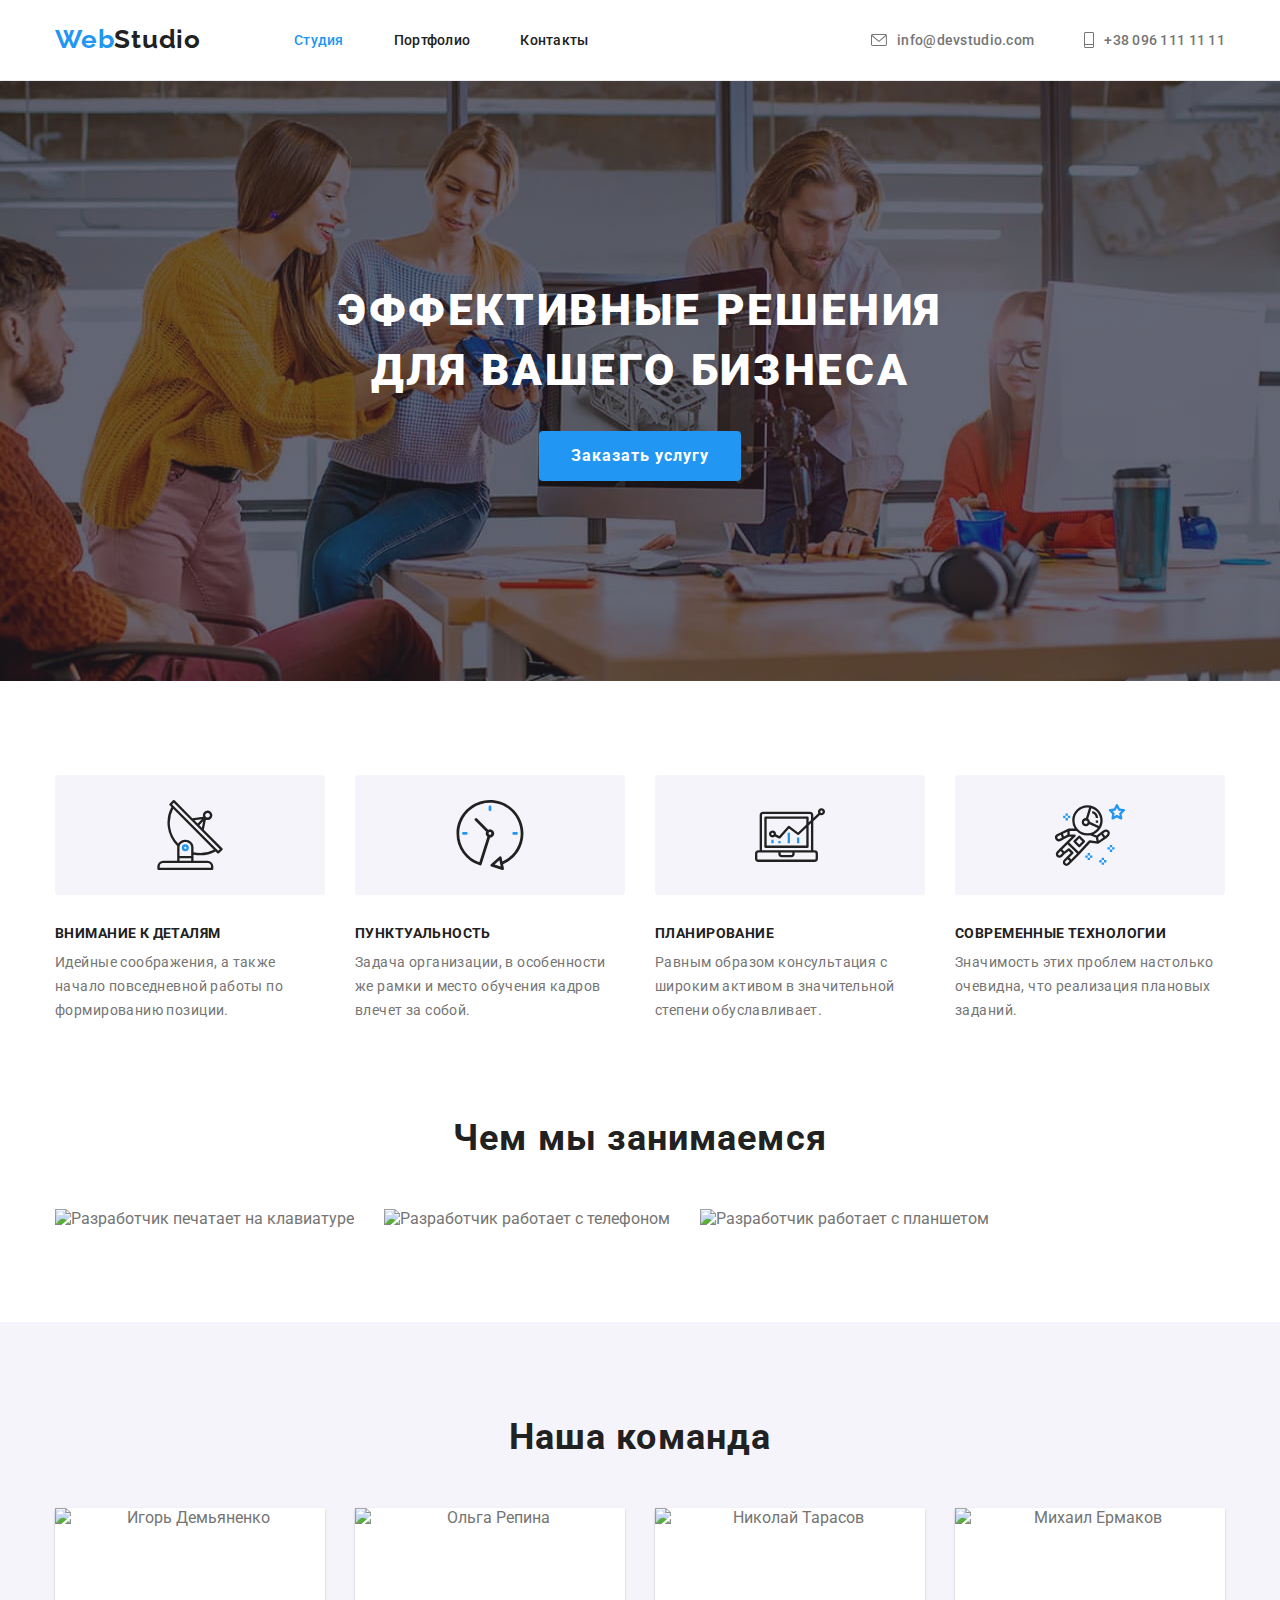
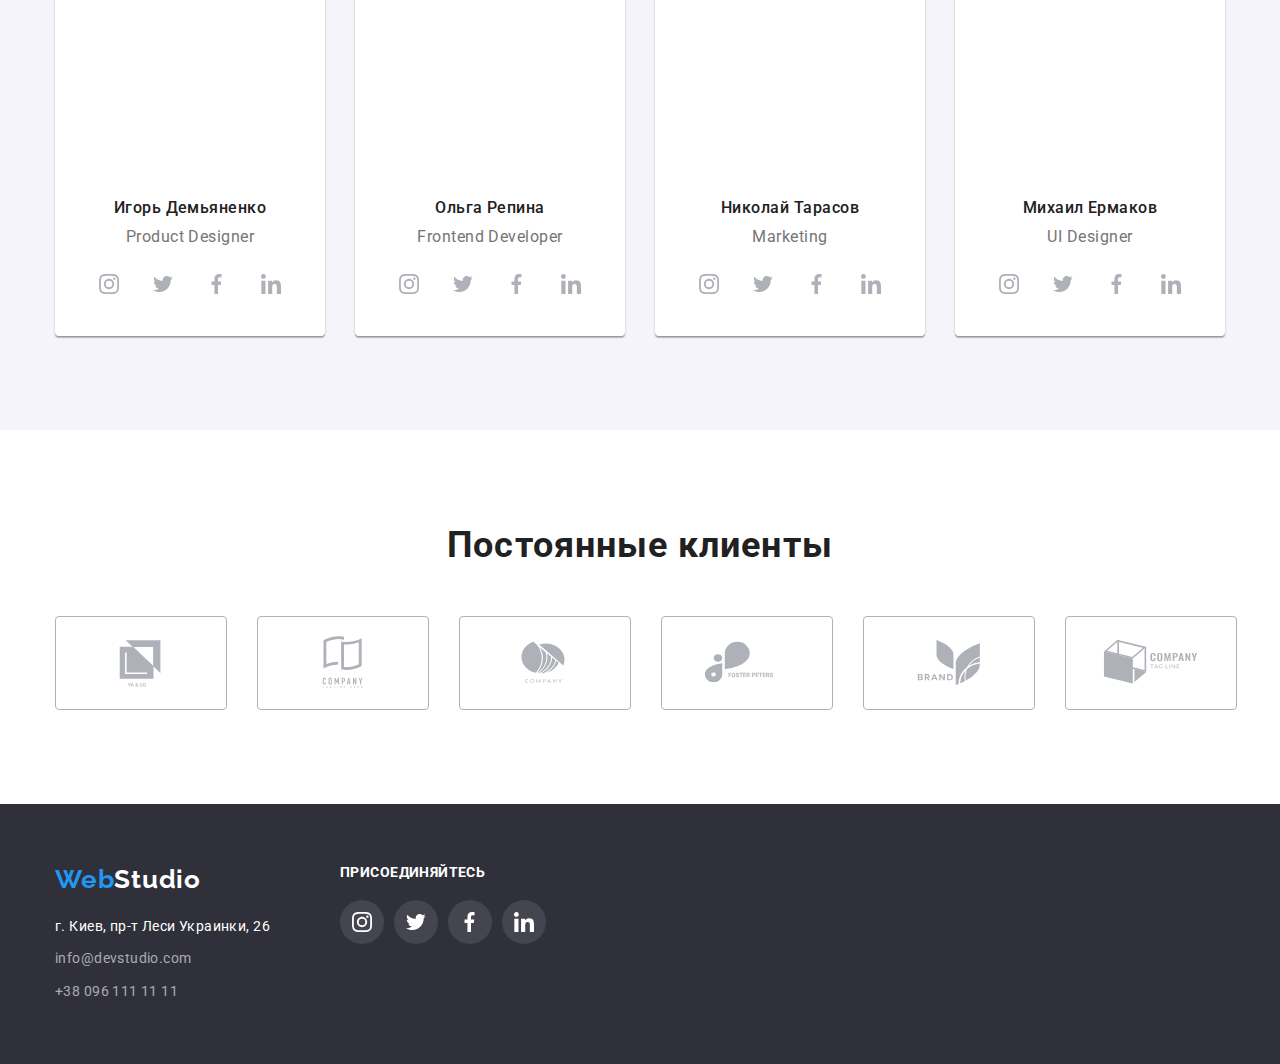
==== index.html @ 494a1f14 "Homework4" ====
<!DOCTYPE html>
<html lang="ru">
  <head>
    <meta charset="UTF-8" />
    <meta http-equiv="X-UA-Compatible" content="IE=edge" />
    <meta name="viewport" content="width=device-width, initial-scale=1.0" />

    <link rel="preconnect" href="https://fonts.googleapis.com" />
    <link rel="preconnect" href="https://fonts.gstatic.com" crossorigin />
    <link
      href="https://fonts.googleapis.com/css2?family=Raleway:wght@700&family=Roboto:wght@400;500;700;900&display=swap"
      rel="stylesheet"
    />
    <link
      rel="stylesheet"
      href="https://cdnjs.cloudflare.com/ajax/libs/normalize/8.0.1/normalize.min.css"
      integrity="sha512-NhSC1YmyruXifcj/KFRWoC561YpHpc5Jtzgvbuzx5VozKpWvQ+4nXhPdFgmx8xqexRcpAglTj9sIBWINXa8x5w=="
      crossorigin="anonymous"
      referrerpolicy="no-referrer"
    />
    <link rel="stylesheet" href="./styles/styles.css" />
    <title>Студия</title>
  </head>
  <!-- BODY START -->
  <body>
    <!-- HEADER  -->
    <header class="header">
      <div class="container">
        <a href="./index.html" class="header-logo link"
          ><span class="logo-color">Web</span>Studio</a
        >
        <nav class="header-nav">
          <ul class="header-list list">
            <li class="header-list-item">
              <a href="./index.html" class="header-link link current">Студия</a>
            </li>
            <li class="header-list-item">
              <a href="./portfolio.html" class="header-link link">Портфолио</a>
            </li>
            <li class="header-list-item">
              <a href="" class="header-link link">Контакты</a>
            </li>
          </ul>
        </nav>
        <ul class="header-list list">
          <li class="header-list-item">
            <a href="mailto:info@devstudio.com" class="header-contacts link">
              <svg class="header-list-icon" width="16" height="12">
                <use href="./images/icons.svg#icon-envelope"></use>
              </svg>
              info@devstudio.com</a
            >
          </li>
          <li class="header-list-item">
            <a href="tel:+380961111111" class="header-contacts link"
              ><svg class="header-list-icon" width="10" height="16">
                <use href="./images/icons.svg#icon-mail"></use>
              </svg>
              +38 096 111 11 11</a
            >
          </li>
        </ul>
      </div>
    </header>
    <!-- MAIN  -->
    <main>
      <!-- HERO -->
      <section class="hero">
        <div class="container">
          <h1 class="hero-title">Эффективные решения для вашего бизнеса</h1>
          <button type="button" class="hero-btn">Заказать услугу</button>
        </div>
      </section>
      <!-- FEATURES -->
      <section class="features">
        <h2 class="visually-hidden">Особенности</h2>
        <ul class="list container">
          <li class="features-list-item">
            <div class="features-thumb">
              <svg class="features-icon">
                <use href="./images/icons.svg#icon-antenna"></use>
              </svg>
            </div>
            <h3 class="features-title">Внимание к деталям</h3>
            <p class="features-text">
              Идейные соображения, а также начало повседневной работы по
              формированию позиции.
            </p>
          </li>
          <li class="features-list-item">
            <div class="features-thumb">
              <svg class="features-icon">
                <use href="./images/icons.svg#icon-clock"></use>
              </svg>
            </div>
            <h3 class="features-title">Пунктуальность</h3>
            <p class="features-text">
              Задача организации, в особенности же рамки и место обучения кадров
              влечет за собой.
            </p>
          </li>
          <li class="features-list-item">
            <div class="features-thumb">
              <svg class="features-icon">
                <use href="./images/icons.svg#icon-computer"></use>
              </svg>
            </div>
            <h3 class="features-title">Планирование</h3>
            <p class="features-text">
              Равным образом консультация с широким активом в значительной
              степени обуславливает.
            </p>
          </li>
          <li class="features-list-item">
            <div class="features-thumb">
              <svg class="features-icon">
                <use href="./images/icons.svg#icon-astronaut"></use>
              </svg>
            </div>
            <h3 class="features-title">Современные технологии</h3>
            <p class="features-text">
              Значимость этих проблем настолько очевидна, что реализация
              плановых заданий.
            </p>
          </li>
        </ul>
      </section>
      <!-- ABOUT -->
      <section class="about section">
        <div class="container">
          <h2 class="section-title">Чем мы занимаемся</h2>
          <ul class="about-list list">
            <li class="about-list-item">
              <img
                src="./images/img1.jpg"
                alt="Разработчик печатает на клавиатуре"
                width="370"
                height="294"
              />
            </li>
            <li class="about-list-item">
              <img
                src="./images/img2.jpg"
                alt="Разработчик работает с телефоном"
                width="370"
                height="294"
              />
            </li>
            <li class="about-list-item">
              <img
                src="./images/img3.jpg"
                alt="Разработчик работает с планшетом"
                width="370"
                height="294"
              />
            </li>
          </ul>
        </div>
      </section>
      <!-- TEAM -->
      <section class="team section">
        <div class="container">
          <h2 class="section-title">Наша команда</h2>
          <ul class="team-list list">
            <li class="team-list-item">
              <img
                class="team-member-photo"
                src="./images/team1.jpg"
                alt="Игорь Демьяненко"
                width="270"
                height="260"
              />
              <div class="team-text">
                <h3 class="team-member">Игорь Демьяненко</h3>
                <p class="team-member-desc">Product Designer</p>
              </div>
              <ul class="socials-list list">
                <li class="socials-item">
                  <a href="" class="social-link link">
                    <svg class="social-icon">
                      <use href="./images/icons.svg#icon-instagram"></use>
                    </svg>
                  </a>
                </li>
                <li class="socials-item">
                  <a href="" class="social-link link">
                    <svg class="social-icon">
                      <use href="./images/icons.svg#icon-twitter"></use>
                    </svg>
                  </a>
                </li>
                <li class="socials-item">
                  <a href="" class="social-link link">
                    <svg class="social-icon">
                      <use href="./images/icons.svg#icon-facebook"></use>
                    </svg>
                  </a>
                </li>
                <li class="socials-item">
                  <a href="" class="social-link link">
                    <svg class="social-icon">
                      <use href="./images/icons.svg#icon-linkedin"></use>
                    </svg>
                  </a>
                </li>
              </ul>
            </li>
            <li class="team-list-item">
              <img
                class="team-member-photo"
                src="./images/team2.jpg"
                alt="Ольга Репина"
                width="270"
                height="260"
              />
              <div class="team-text">
                <h3 class="team-member">Ольга Репина</h3>
                <p class="team-member-desc">Frontend Developer</p>
              </div>
              <ul class="socials-list list">
                <li class="socials-item">
                  <a href="" class="social-link link">
                    <svg class="social-icon">
                      <use href="./images/icons.svg#icon-instagram"></use>
                    </svg>
                  </a>
                </li>
                <li class="socials-item">
                  <a href="" class="social-link link">
                    <svg class="social-icon">
                      <use href="./images/icons.svg#icon-twitter"></use>
                    </svg>
                  </a>
                </li>
                <li class="socials-item">
                  <a href="" class="social-link link">
                    <svg class="social-icon">
                      <use href="./images/icons.svg#icon-facebook"></use>
                    </svg>
                  </a>
                </li>
                <li class="socials-item">
                  <a href="" class="social-link link">
                    <svg class="social-icon">
                      <use href="./images/icons.svg#icon-linkedin"></use>
                    </svg>
                  </a>
                </li>
              </ul>
            </li>
            <li class="team-list-item">
              <img
                class="team-member-photo"
                src="./images/team3.jpg"
                alt="Николай Тарасов"
                width="270"
                height="260"
              />
              <div class="team-text">
                <h3 class="team-member">Николай Тарасов</h3>
                <p class="team-member-desc">Marketing</p>
              </div>
              <ul class="socials-list list">
                <li class="socials-item">
                  <a href="" class="social-link link">
                    <svg class="social-icon">
                      <use href="./images/icons.svg#icon-instagram"></use>
                    </svg>
                  </a>
                </li>
                <li class="socials-item">
                  <a href="" class="social-link link">
                    <svg class="social-icon">
                      <use href="./images/icons.svg#icon-twitter"></use>
                    </svg>
                  </a>
                </li>
                <li class="socials-item">
                  <a href="" class="social-link link">
                    <svg class="social-icon">
                      <use href="./images/icons.svg#icon-facebook"></use>
                    </svg>
                  </a>
                </li>
                <li class="socials-item">
                  <a href="" class="social-link link">
                    <svg class="social-icon">
                      <use href="./images/icons.svg#icon-linkedin"></use>
                    </svg>
                  </a>
                </li>
              </ul>
            </li>
            <li class="team-list-item">
              <img
                class="team-member-photo"
                src="./images/team4.jpg"
                alt="Михаил Ермаков"
                width="270"
                height="260"
              />
              <div class="team-text">
                <h3 class="team-member">Михаил Ермаков</h3>
                <p class="team-member-desc">UI Designer</p>
              </div>
              <ul class="socials-list list">
                <li class="socials-item">
                  <a href="" class="social-link link">
                    <svg class="social-icon">
                      <use href="./images/icons.svg#icon-instagram"></use>
                    </svg>
                  </a>
                </li>
                <li class="socials-item">
                  <a href="" class="social-link link">
                    <svg class="social-icon">
                      <use href="./images/icons.svg#icon-twitter"></use>
                    </svg>
                  </a>
                </li>
                <li class="socials-item">
                  <a href="" class="social-link link">
                    <svg class="social-icon">
                      <use href="./images/icons.svg#icon-facebook"></use>
                    </svg>
                  </a>
                </li>
                <li class="socials-item">
                  <a href="" class="social-link link">
                    <svg class="social-icon">
                      <use href="./images/icons.svg#icon-linkedin"></use>
                    </svg>
                  </a>
                </li>
              </ul>
            </li>
          </ul>
        </div>
      </section>
      <section class="clients">
        <div class="container">
          <h2 class="clients-title">Постоянные клиенты</h2>
          <ul class="clients-list list">
            <li class="client-item">
              <a href="" class="client-link link">
                <svg class="client-icon">
                  <use href="./images/icons.svg#icon-Yaco"></use>
                </svg>
              </a>
            </li>
            <li class="client-item">
              <a href="" class="client-link link">
                <svg class="client-icon">
                  <use href="./images/icons.svg#icon-companysecond"></use>
                </svg>
              </a>
            </li>
            <li class="client-item">
              <a href="" class="client-link link">
                <svg class="client-icon">
                  <use href="./images/icons.svg#icon-company"></use>
                </svg>
              </a>
            </li>
            <li class="client-item">
              <a href="" class="client-link link">
                <svg class="client-icon">
                  <use href="./images/icons.svg#icon-fosterpeters"></use>
                </svg>
              </a>
            </li>
            <li class="client-item">
              <a href="" class="client-link link">
                <svg class="client-icon">
                  <use href="./images/icons.svg#icon-brand"></use>
                </svg>
              </a>
            </li>
            <li class="client-item">
              <a href="" class="client-link link">
                <svg class="client-icon">
                  <use href="./images/icons.svg#icon-companylast"></use>
                </svg>
              </a>
            </li>
          </ul>
        </div>
      </section>
    </main>
    <!-- FOOTER -->
    <footer class="footer">
      <div class="container">
        <div class="credits">
          <a href="./index.html" class="footer-logo link"
            ><span class="logo-color">Web</span>Studio</a
          >
          <address class="address">г. Киев, пр-т Леси Украинки, 26</address>

          <ul class="footer-contacts list">
            <li class="footer-contact-item">
              <a href="mailto:info@devstudio.com" class="footer-contacts link">
                info@devstudio.com
              </a>
            </li>
            <li class="footer-contact-item">
              <a href="tel:+380961111111" class="footer-contacts link">
                +38 096 111 11 11</a
              >
            </li>
          </ul>
        </div>
        <div class="invitation">
          <h2 class="invitation-title">Присоединяйтесь</h2>
          <ul class="footer-socials-list list">
            <li class="footer-socials-item">
              <a href="" class="footer-social-link link">
                <svg class="footer-social-icon">
                  <use href="./images/icons.svg#icon-instagram"></use>
                </svg>
              </a>
            </li>
            <li class="footer-socials-item">
              <a href="" class="footer-social-link link">
                <svg class="footer-social-icon">
                  <use href="./images/icons.svg#icon-twitter"></use>
                </svg>
              </a>
            </li>
            <li class="footer-socials-item">
              <a href="" class="footer-social-link link">
                <svg class="footer-social-icon">
                  <use href="./images/icons.svg#icon-facebook"></use>
                </svg>
              </a>
            </li>
            <li class="footer-socials-item">
              <a href="" class="footer-social-link link">
                <svg class="footer-social-icon">
                  <use href="./images/icons.svg#icon-linkedin"></use>
                </svg>
              </a>
            </li>
          </ul>
        </div>
      </div>
    </footer>
  </body>
</html>
---- styles/styles.css ----
:root {
  --main-text-color: #757575;
  --secondary-text-color: #212121;
  --title-color: #212121;
  --accent-color: #2196f3;
  --secondary-bg-color: #f5f4fa;
  --main-bg-color: #e5e5e5;
  --item-bg-color: #ffffff;
}

body {
  font-family: "Roboto", sans-serif;
  font-weight: 400;
  color: var(--main-text-color);
  max-width: 1600px;
  margin: 0 auto;
}

.container {
  width: 1170px;
  margin: 0 auto;
  padding-left: 15px;
  padding-right: 15px;
}

.visually-hidden {
  position: absolute;
  width: 1px;
  height: 1px;
  margin: -1px;
  border: 0;
  padding: 0;
  white-space: nowrap;
  clip-path: inset(100%);
  clip: rect(0 0 0 0);
  overflow: hidden;
}

.list {
  list-style: none;
}

.section {
  padding-top: 94px;
  padding-bottom: 94px;
}

h1,
h2,
h3,
h4,
h5,
h6,
p {
  margin: 0;
}

ul,
ol {
  margin: 0;
  padding-left: 0;
}

.link {
  text-decoration: none;
}

a.current {
  color: var(--accent-color);
}

.section-title {
  font-weight: 700;
  font-size: 36px;
  line-height: calc(42 / 36);
  letter-spacing: 0.03em;
  text-align: center;
  color: var(--title-color);
}

.logo-color {
  color: #2196f3;
}
/* ------------------------------------HEADER------------------------------------ */
.header {
  font-weight: 500;
  font-size: 14px;
  line-height: calc(16 / 14);
  letter-spacing: 0.02em;
  background-color: #ffffff;
  align-items: center;
  border-bottom: 1px solid #ececec;
}

.header .container {
  display: flex;
  align-items: center;
}

.header-list {
  display: flex;
}
.header-link {
  display: block;
  font-style: inherit;
  color: var(--secondary-text-color);
}

.header-link:hover,
.header-link:focus {
  color: var(--accent-color);
}

.header-logo {
  display: block;
  margin-top: 24px;
  margin-bottom: 25px;
  margin-right: 93px;

  font-family: "Raleway", sans-serif;
  font-style: inherit;
  font-weight: 700;
  font-size: 26px;
  line-height: calc(31 / 26);
  letter-spacing: 0.03em;
  color: var(--title-color);
}

.header-list-item {
  margin-right: 50px;
}
.header-list-item:last-child {
  margin-right: 0;
}

.header-list {
  margin-left: auto;
}

.header-list {
  margin-left: auto;
}
.header-contact-list {
  margin-left: auto;
  display: flex;
}

.header-contacts {
  display: flex;
  font-weight: 500;
  line-height: calc(16 / 14);
  letter-spacing: 0.02em;
  color: var(--main-text-color);
  align-items: center;
}

.header-contact-item {
  margin-right: 50px;
  display: flex;
  align-items: center;
}

.header-contact-item:last-child {
  margin-right: 0;
}

.header-list-item {
  display: block;
}

.header-list-icon {
  margin-right: 10px;
  fill: currentColor;
}

.header-contacts:hover,
.header-contacts:focus {
  color: var(--accent-color);
}

.header-list-icon:hover,
.header-list-icon:focus {
  fill: currentColor;
}
/* --------------------------------------HERO------------------------------- */
.hero {
  background-color: #2f303a;
  padding-top: 200px;
  padding-bottom: 200px;
  background-image: linear-gradient(
      rgba(47, 48, 58, 0.4),
      rgba(47, 48, 58, 0.4)
    ),
    url(../images/hero-bg.jpg);
  background-position: center;
  background-repeat: no-repeat;
  background-size: cover;
}

.hero-title {
  max-width: 696px;
  margin-left: auto;
  margin-right: auto;
  margin-bottom: 30px;

  font-weight: 900;
  font-size: 44px;
  line-height: 1.36;
  text-align: center;
  letter-spacing: 0.06em;
  text-transform: uppercase;
  color: #ffffff;
}

.hero-btn {
  display: block;
  margin-left: auto;
  margin-right: auto;
  padding: 10px 32px;

  border: transparent;
  border-radius: 4px;

  font-family: inherit;
  font-weight: 700;
  font-size: 16px;
  line-height: 1.88;
  text-align: center;
  letter-spacing: 0.06em;
  color: #ffffff;
  background-color: var(--accent-color);
  cursor: pointer;
}

.hero-btn:hover,
.hero-btn:focus {
  color: var(--accent-color);
  background-color: var(--item-bg-color);
}

/* --------------------------------------Features------------------------------- */
.features {
  /* background-color: var(--main-bg-color); */
  padding-top: 94px;
}

.features .container {
  display: flex;
}

.features-list-item {
  margin-right: 30px;
  width: 270px;
}

.features-list-item:last-child {
  margin-right: 0;
}

.features-thumb {
  width: 270px;
  height: 120px;
  background-color: rgba(245, 244, 250, 1);

  margin-bottom: 30px;
  border-radius: 4px;
}

.features-icon {
  padding: 25px 100px;
  width: 70px;
  height: 70px;
}

.features-title {
  font-weight: 700;
  font-size: 14px;
  line-height: calc(16 / 14);
  letter-spacing: 0.03em;
  text-transform: uppercase;
  color: var(--title-color);
  margin-bottom: 10px;
}
.features-text {
  font-size: 14px;
  line-height: 1.71;
  letter-spacing: 0.03em;
}
/* --------------------------------------ABOUT------------------------------- */

.about {
  /* background-color: var(--main-bg-color); */
}

.about-list {
  display: flex;
  margin-top: 50px;
}

.about-list-item {
  display: block;

  margin-right: 30px;
}

.about-list-item:last-child {
  margin-right: 0;
}
/* --------------------------------------TEAM------------------------------- */

.team {
  background-color: var(--secondary-bg-color);
}

.team .section-title {
  margin-bottom: 50px;
}

.team-list {
  display: flex;
  justify-content: center;
}

.team-list-item {
  width: 270px;
  margin-right: 30px;

  text-align: center;
  box-shadow: 0px 1px 3px rgba(0, 0, 0, 0.12), 0px 1px 1px rgba(0, 0, 0, 0.14),
    0px 2px 1px rgba(0, 0, 0, 0.2);
  border-radius: 0px 0px 4px 4px;
  background-color: var(--item-bg-color);
}

.team-list-item:last-child {
  margin-right: 0;
}

.team-text {
  padding-top: 30px;
  margin-bottom: 16px;
}

.team-member {
  margin-bottom: 10px;

  font-weight: 500;
  font-size: 16px;
  line-height: calc(19 / 16);
  letter-spacing: 0.03em;
  color: var(--title-color);
}

.team-member-photo {
  display: block;
}

.team-member-desc {
  font-size: 16px;
  line-height: calc(19 / 16);
  letter-spacing: 0.03em;
}

.socials-list {
  display: flex;
  margin: 0 auto 30px auto;
  justify-content: center;
}

.socials-item {
  margin-right: 10px;
  background-color: #ffffff;
}

.social-link {
  display: block;
  border-radius: 50%;
  color: #ffffff;
  fill: rgba(175, 177, 184, 1);
  padding: 12px;
}

.social-icon {
  width: 20px;
  height: 20px;

  display: block;
}

.social-link:hover,
.social-link:focus {
  background-color: var(--accent-color);
  fill: currentColor;
}

.socials-item:last-child {
  margin-right: 0;
}

/* -----------------------------------------Clients------------------------------- */
.clients {
  padding: 94px 0;
}

.clients-title {
  margin-bottom: 50px;

  font-weight: 700;
  font-size: 36px;
  line-height: calc(42 / 36);
  text-align: center;
  letter-spacing: 0.03em;

  color: var(--secondary-text-color);
}

.clients-list {
  display: flex;
}

.client-item {
  margin-right: 30px;
  width: 170px;
  height: 92px;

  border: 1px solid #afb1b8;
  border-radius: 4px;
}

.client-item:last-child {
  margin-right: 0;
}

.client-link {
  display: block;
}
.client-icon:hover,
.client-icon:focus {
  fill: var(--accent-color);
}
.client-icon {
  width: 106px;
  height: 60px;
  fill: #afb1b8;
  padding: 16px 32px;
}

/* --------------------------------------FOOTER------------------------------- */
.footer {
  background-color: #2f303a;
  padding-top: 60px;
  padding-bottom: 60px;
}

.footer .container {
  margin-right: auto;
  display: flex;
}

.credits {
  margin-right: 70px;
}

.footer-logo {
  display: block;
  margin-bottom: 20px;

  font-family: "Raleway", sans-serif;
  font-style: inherit;
  font-weight: 700;
  font-size: 26px;
  line-height: calc(31 / 26);
  letter-spacing: 0.03em;
  color: #ffffff;
}

.footer-contacts {
  display: block;
  font-size: 14px;
  line-height: 1.71;
  letter-spacing: 0.03em;
  color: rgba(255, 255, 255, 0.6);
}

.footer-contact-item {
  margin-bottom: 9px;
}

.footer-contact-item:last-child {
  margin-bottom: 0;
}

.footer-contacts:hover,
.footer-contacts:focus {
  color: var(--accent-color);
}

.address {
  margin-bottom: 9px;
  font-style: normal;
  font-size: 14px;
  line-height: 1.71;
  letter-spacing: 0.03em;
  color: #ffffff;
}

.invitation-title {
  margin-bottom: 20px;

  font-weight: 700;
  font-size: 14px;
  line-height: 16px;
  letter-spacing: 0.03em;
  text-transform: uppercase;

  color: #ffffff;
}

.footer-socials-list {
  display: flex;
}

.footer-socials-item {
  margin-right: 10px;
  background-color: rgba(255, 255, 255, 0.1);
  border-radius: 50%;
}

.footer-socials-item:last-child {
  margin-right: 0;
}

.footer-social-link {
  display: block;
  border-radius: inherit;
  color: #ffffff;

  padding: 12px;
}

.footer-social-icon {
  width: 20px;
  height: 20px;
  fill: #ffffff;
  display: block;
}

.footer-social-link:hover,
.footer-social-link:focus {
  background-color: var(--accent-color);
}
/* --------------------------------------PORTFOLIO------------------------------- */
.portfolio {
  /* background-color: var(--main-bg-color); */
}

.button-list {
  display: flex;
  justify-content: center;
  margin-bottom: 50px;
}

.button-list-item {
  margin-right: 8px;
}

.button-list-item:last-child {
  margin-right: 0;
}

.portfolio-btn {
  padding: 6px 22px;

  font-family: inherit;
  font-weight: 500;
  font-size: 16px;
  line-height: 1.62;
  letter-spacing: 0.03em;
  text-align: center;

  border-radius: 4px;
  border-color: transparent;
  color: var(--secondary-text-color);
  background-color: var(--secondary-bg-color);
  cursor: pointer;
}

.portfolio-list {
  display: flex;
  flex-wrap: wrap;
  justify-content: center;
  margin: -15px;
}

.portfolio-btn:hover,
.portfolio-btn:focus {
  color: #ffffff;
  background-color: var(--accent-color);
  box-shadow: 0px 3px 1px rgba(0, 0, 0, 0.1), 0px 1px 2px rgba(0, 0, 0, 0.08),
    0px 2px 2px rgba(0, 0, 0, 0.12);
}
.portfolio-item {
  margin: 15px;
  background-color: var(--item-bg-color);
}

.portfolio-item:hover,
.portfolio-item:focus {
  box-shadow: 0px 1px 1px rgba(0, 0, 0, 0.12), 0px 4px 4px rgba(0, 0, 0, 0.06),
    1px 4px 6px rgba(0, 0, 0, 0.16);
}

.portfolio-item-img {
  display: block;
}

.text-box {
  padding: 20px 24px;
  border-bottom: 1px solid #eeeeee;
  border-right: 1px solid #eeeeee;
  border-left: 1px solid #eeeeee;
}

.portfolio-item-title {
  margin-bottom: 4px;

  font-weight: 700;
  font-size: 18px;
  line-height: 2;
  letter-spacing: 0.06em;
  color: var(--title-color);
}

.portfolio-item-text {
  font-size: 16px;
  line-height: 1.88;
  letter-spacing: 0.03em;
}

.portfolio-item-text span {
  margin: 0;
}
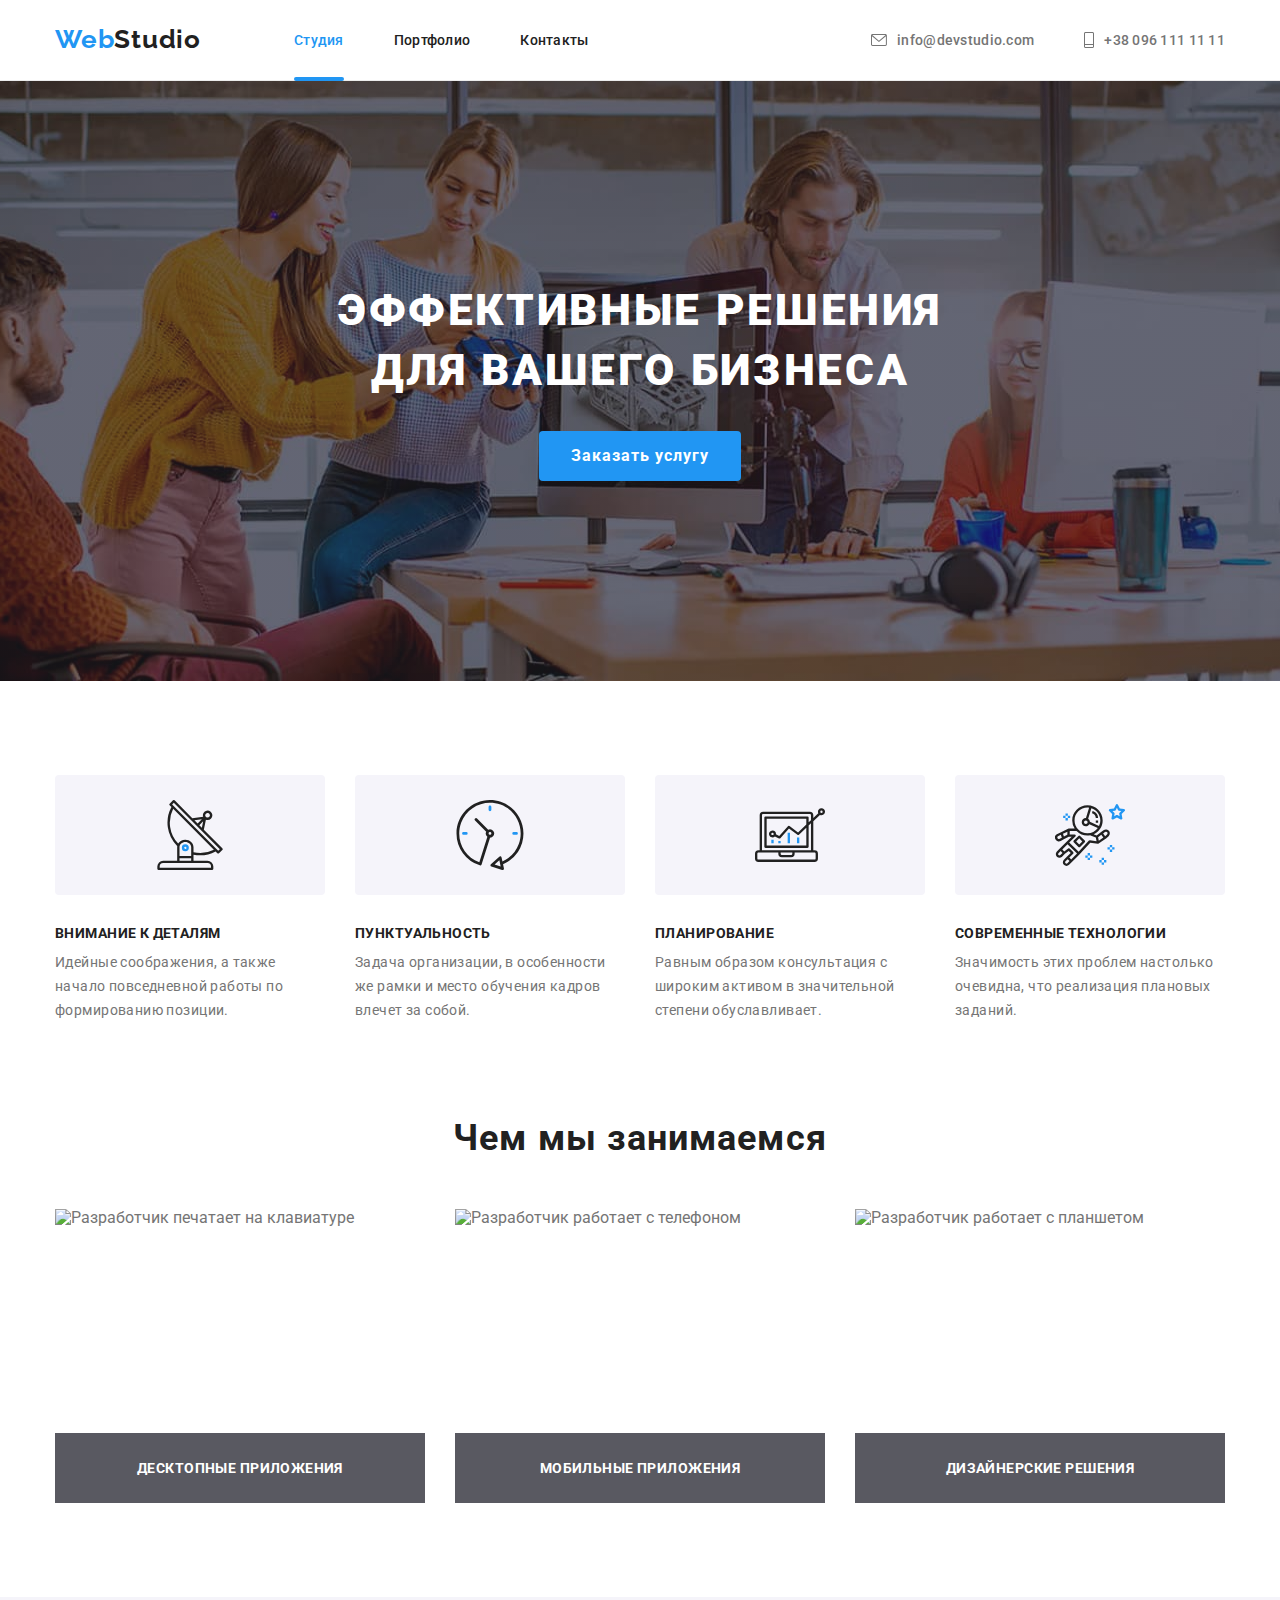
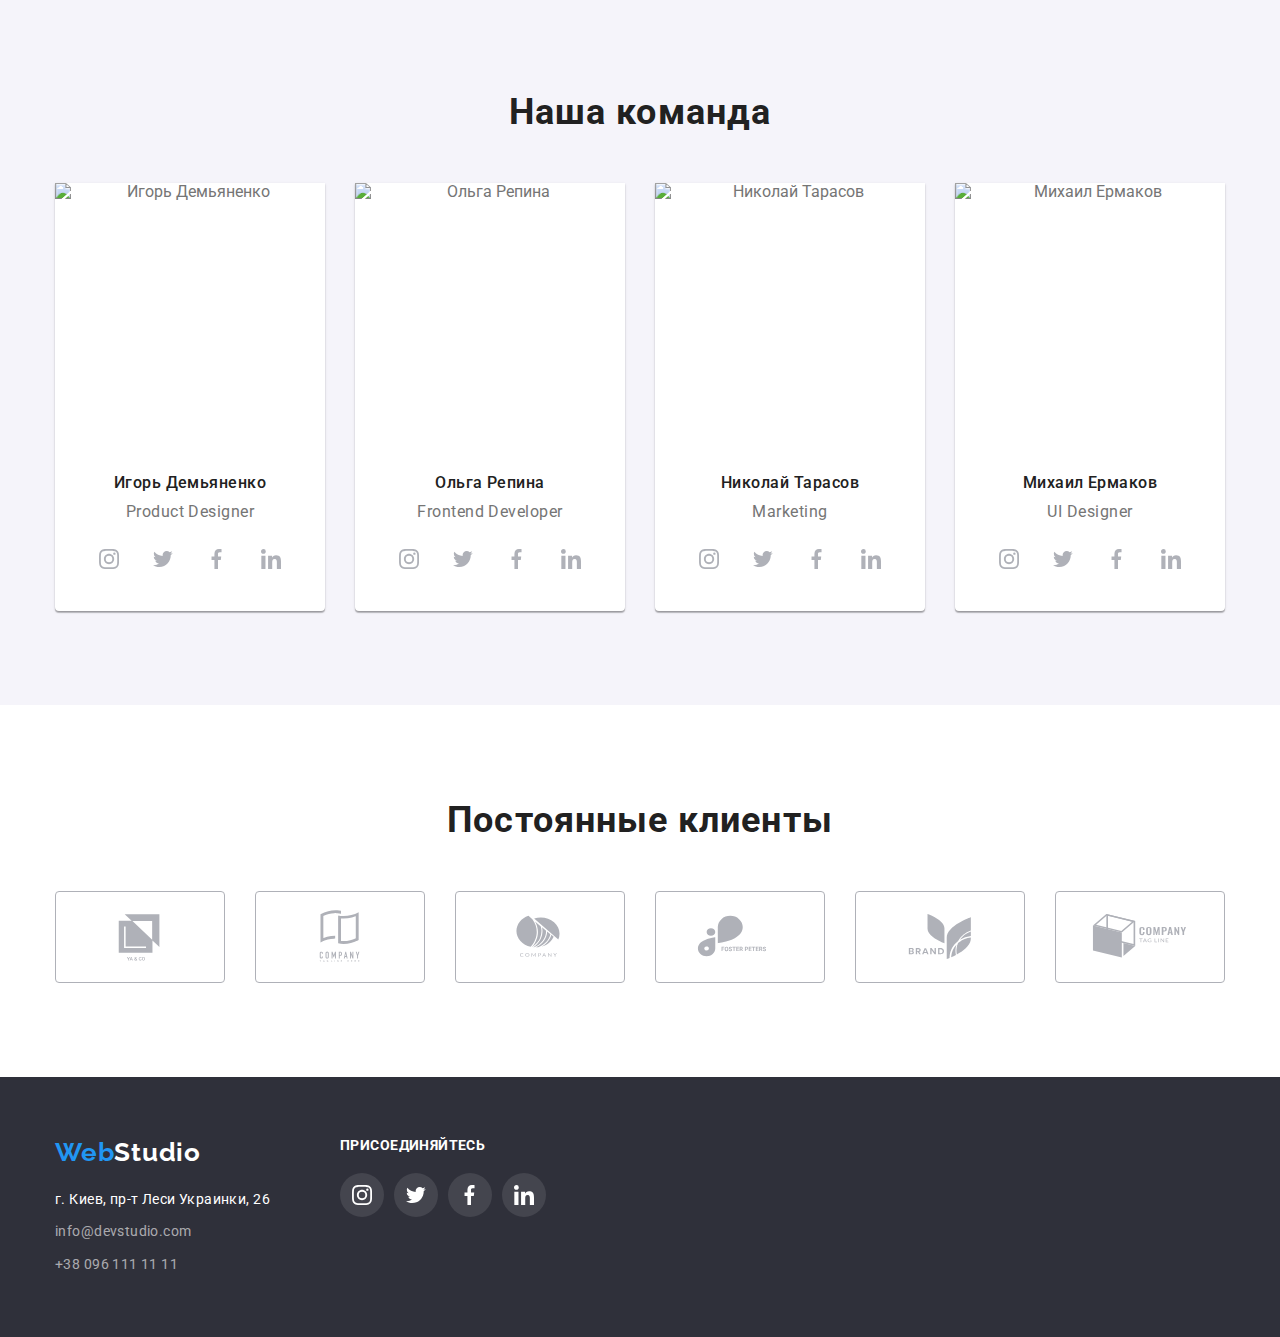
==== commit 96c2e31d: "added hw05 requirements" ====
--- a/index.html
+++ b/index.html
@@ -13,10 +13,7 @@
     />
     <link
       rel="stylesheet"
-      href="https://cdnjs.cloudflare.com/ajax/libs/normalize/8.0.1/normalize.min.css"
-      integrity="sha512-NhSC1YmyruXifcj/KFRWoC561YpHpc5Jtzgvbuzx5VozKpWvQ+4nXhPdFgmx8xqexRcpAglTj9sIBWINXa8x5w=="
-      crossorigin="anonymous"
-      referrerpolicy="no-referrer"
+      href="https://cdnjs.cloudflare.com/ajax/libs/modern-normalize/1.1.0/modern-normalize.css"
     />
     <link rel="stylesheet" href="./styles/styles.css" />
     <title>Студия</title>
@@ -42,8 +39,8 @@
             </li>
           </ul>
         </nav>
-        <ul class="header-list list">
-          <li class="header-list-item">
+        <ul class="header-contact-list list">
+          <li class="header-list-contact">
             <a href="mailto:info@devstudio.com" class="header-contacts link">
               <svg class="header-list-icon" width="16" height="12">
                 <use href="./images/icons.svg#icon-envelope"></use>
@@ -51,7 +48,7 @@
               info@devstudio.com</a
             >
           </li>
-          <li class="header-list-item">
+          <li class="header-list-contact">
             <a href="tel:+380961111111" class="header-contacts link"
               ><svg class="header-list-icon" width="10" height="16">
                 <use href="./images/icons.svg#icon-mail"></use>
@@ -68,62 +65,66 @@
       <section class="hero">
         <div class="container">
           <h1 class="hero-title">Эффективные решения для вашего бизнеса</h1>
-          <button type="button" class="hero-btn">Заказать услугу</button>
+          <button type="button" class="hero-btn" data-modal-open>
+            Заказать услугу
+          </button>
         </div>
       </section>
       <!-- FEATURES -->
       <section class="features">
-        <h2 class="visually-hidden">Особенности</h2>
-        <ul class="list container">
-          <li class="features-list-item">
-            <div class="features-thumb">
-              <svg class="features-icon">
-                <use href="./images/icons.svg#icon-antenna"></use>
-              </svg>
-            </div>
-            <h3 class="features-title">Внимание к деталям</h3>
-            <p class="features-text">
-              Идейные соображения, а также начало повседневной работы по
-              формированию позиции.
-            </p>
-          </li>
-          <li class="features-list-item">
-            <div class="features-thumb">
-              <svg class="features-icon">
-                <use href="./images/icons.svg#icon-clock"></use>
-              </svg>
-            </div>
-            <h3 class="features-title">Пунктуальность</h3>
-            <p class="features-text">
-              Задача организации, в особенности же рамки и место обучения кадров
-              влечет за собой.
-            </p>
-          </li>
-          <li class="features-list-item">
-            <div class="features-thumb">
-              <svg class="features-icon">
-                <use href="./images/icons.svg#icon-computer"></use>
-              </svg>
-            </div>
-            <h3 class="features-title">Планирование</h3>
-            <p class="features-text">
-              Равным образом консультация с широким активом в значительной
-              степени обуславливает.
-            </p>
-          </li>
-          <li class="features-list-item">
-            <div class="features-thumb">
-              <svg class="features-icon">
-                <use href="./images/icons.svg#icon-astronaut"></use>
-              </svg>
-            </div>
-            <h3 class="features-title">Современные технологии</h3>
-            <p class="features-text">
-              Значимость этих проблем настолько очевидна, что реализация
-              плановых заданий.
-            </p>
-          </li>
-        </ul>
+        <div class="container">
+          <h2 class="visually-hidden">Особенности</h2>
+          <ul class="list">
+            <li class="features-list-item">
+              <div class="features-thumb">
+                <svg class="features-icon">
+                  <use href="./images/icons.svg#icon-antenna"></use>
+                </svg>
+              </div>
+              <h3 class="features-title">Внимание к деталям</h3>
+              <p class="features-text">
+                Идейные соображения, а также начало повседневной работы по
+                формированию позиции.
+              </p>
+            </li>
+            <li class="features-list-item">
+              <div class="features-thumb">
+                <svg class="features-icon">
+                  <use href="./images/icons.svg#icon-clock"></use>
+                </svg>
+              </div>
+              <h3 class="features-title">Пунктуальность</h3>
+              <p class="features-text">
+                Задача организации, в особенности же рамки и место обучения
+                кадров влечет за собой.
+              </p>
+            </li>
+            <li class="features-list-item">
+              <div class="features-thumb">
+                <svg class="features-icon">
+                  <use href="./images/icons.svg#icon-computer"></use>
+                </svg>
+              </div>
+              <h3 class="features-title">Планирование</h3>
+              <p class="features-text">
+                Равным образом консультация с широким активом в значительной
+                степени обуславливает.
+              </p>
+            </li>
+            <li class="features-list-item">
+              <div class="features-thumb">
+                <svg class="features-icon">
+                  <use href="./images/icons.svg#icon-astronaut"></use>
+                </svg>
+              </div>
+              <h3 class="features-title">Современные технологии</h3>
+              <p class="features-text">
+                Значимость этих проблем настолько очевидна, что реализация
+                плановых заданий.
+              </p>
+            </li>
+          </ul>
+        </div>
       </section>
       <!-- ABOUT -->
       <section class="about section">
@@ -131,28 +132,40 @@
           <h2 class="section-title">Чем мы занимаемся</h2>
           <ul class="about-list list">
             <li class="about-list-item">
-              <img
-                src="./images/img1.jpg"
-                alt="Разработчик печатает на клавиатуре"
-                width="370"
-                height="294"
-              />
+              <div class="about-box">
+                <img
+                  class="about-img"
+                  src="./images/img1.jpg"
+                  alt="Разработчик печатает на клавиатуре"
+                  width="370"
+                  height="294"
+                />
+                <h3 class="about-box-text">Десктопные приложения</h3>
+              </div>
             </li>
             <li class="about-list-item">
-              <img
-                src="./images/img2.jpg"
-                alt="Разработчик работает с телефоном"
-                width="370"
-                height="294"
-              />
+              <div class="about-box">
+                <img
+                  class="about-img"
+                  src="./images/img2.jpg"
+                  alt="Разработчик работает с телефоном"
+                  width="370"
+                  height="294"
+                />
+                <h3 class="about-box-text">Мобильные приложения</h3>
+              </div>
             </li>
             <li class="about-list-item">
-              <img
-                src="./images/img3.jpg"
-                alt="Разработчик работает с планшетом"
-                width="370"
-                height="294"
-              />
+              <div class="about-box">
+                <img
+                  class="about-img"
+                  src="./images/img3.jpg"
+                  alt="Разработчик работает с планшетом"
+                  width="370"
+                  height="294"
+                />
+                <h3 class="about-box-text">Дизайнерские решения</h3>
+              </div>
             </li>
           </ul>
         </div>
@@ -396,7 +409,7 @@
           >
           <address class="address">г. Киев, пр-т Леси Украинки, 26</address>
 
-          <ul class="footer-contacts list">
+          <ul class="footer-contacts-list list">
             <li class="footer-contact-item">
               <a href="mailto:info@devstudio.com" class="footer-contacts link">
                 info@devstudio.com
@@ -444,5 +457,17 @@
         </div>
       </div>
     </footer>
+
+    <div class="backdrop is-hidden" data-modal>
+      <div class="modal">
+        <button type="button" class="modal-button" data-modal-close>
+          <svg class="modal-icon" >
+            <use href="./images/icons.svg#icon-close"></use>
+          </svg>
+        </div>
+      </div>
+    </div>
+
+    <script src="./js/modal.js"></script>
   </body>
 </html>
--- a/styles/styles.css
+++ b/styles/styles.css
@@ -12,12 +12,10 @@
   font-family: "Roboto", sans-serif;
   font-weight: 400;
   color: var(--main-text-color);
-  max-width: 1600px;
-  margin: 0 auto;
 }
 
 .container {
-  width: 1170px;
+  width: 1200px;
   margin: 0 auto;
   padding-left: 15px;
   padding-right: 15px;
@@ -65,10 +63,6 @@
   text-decoration: none;
 }
 
-a.current {
-  color: var(--accent-color);
-}
-
 .section-title {
   font-weight: 700;
   font-size: 36px;
@@ -99,11 +93,13 @@
 
 .header-list {
   display: flex;
+  margin-top: 32px;
 }
 .header-link {
   display: block;
   font-style: inherit;
   color: var(--secondary-text-color);
+  transition: color 250ms cubic-bezier(0.4, 0, 0.2, 1);
 }
 
 .header-link:hover,
@@ -127,19 +123,45 @@
 }
 
 .header-list-item {
+  display: block;
+  position: relative;
   margin-right: 50px;
-}
+  padding-bottom: 32px;
+}
+
 .header-list-item:last-child {
   margin-right: 0;
+}
+
+.header-list-contact {
+  display: block;
+  margin-right: 50px;
+}
+
+.header-list-contact:last-child {
+  margin-right: 0;
+}
+
+.current {
+  color: var(--accent-color);
+}
+
+.current::after {
+  content: "";
+  position: absolute;
+  left: 0;
+  bottom: -1px;
+
+  width: 100%;
+  height: 4px;
+  background-color: var(--accent-color);
+  border-radius: 2px;
 }
 
 .header-list {
   margin-left: auto;
 }
 
-.header-list {
-  margin-left: auto;
-}
 .header-contact-list {
   margin-left: auto;
   display: flex;
@@ -152,6 +174,8 @@
   letter-spacing: 0.02em;
   color: var(--main-text-color);
   align-items: center;
+
+  transition: color 250ms cubic-bezier(0.4, 0, 0.2, 1);
 }
 
 .header-contact-item {
@@ -162,10 +186,6 @@
 
 .header-contact-item:last-child {
   margin-right: 0;
-}
-
-.header-list-item {
-  display: block;
 }
 
 .header-list-icon {
@@ -184,6 +204,8 @@
 }
 /* --------------------------------------HERO------------------------------- */
 .hero {
+  max-width: 1600px;
+  margin: 0 auto;
   background-color: #2f303a;
   padding-top: 200px;
   padding-bottom: 200px;
@@ -230,6 +252,9 @@
   color: #ffffff;
   background-color: var(--accent-color);
   cursor: pointer;
+
+  transition: color 250ms cubic-bezier(0.4, 0, 0.2, 1);
+  transition: background-color 250ms cubic-bezier(0.4, 0, 0.2, 1);
 }
 
 .hero-btn:hover,
@@ -248,6 +273,10 @@
   display: flex;
 }
 
+.features .list {
+  display: flex;
+}
+
 .features-list-item {
   margin-right: 30px;
   width: 270px;
@@ -258,16 +287,17 @@
 }
 
 .features-thumb {
+  display: flex;
   width: 270px;
   height: 120px;
   background-color: rgba(245, 244, 250, 1);
-
+  align-items: center;
+  justify-content: center;
   margin-bottom: 30px;
   border-radius: 4px;
 }
 
 .features-icon {
-  padding: 25px 100px;
   width: 70px;
   height: 70px;
 }
@@ -305,6 +335,33 @@
 
 .about-list-item:last-child {
   margin-right: 0;
+}
+
+.about-box {
+  position: relative;
+}
+
+.about-img {
+  display: block;
+}
+
+.about-box-text {
+  position: absolute;
+  bottom: 0;
+  left: 0;
+  width: 100%;
+  min-height: 70px;
+  padding-top: 27px;
+  padding-bottom: 27px;
+
+  font-weight: 700;
+  font-size: 14px;
+  line-height: calc(16 / 14);
+  text-align: center;
+  letter-spacing: 0.03em;
+  text-transform: uppercase;
+  color: #ffffff;
+  background-color: rgba(47, 48, 58, 0.8);
 }
 /* --------------------------------------TEAM------------------------------- */
 
@@ -378,6 +435,9 @@
   color: #ffffff;
   fill: rgba(175, 177, 184, 1);
   padding: 12px;
+
+  transition: color 250ms cubic-bezier(0.4, 0, 0.2, 1);
+  transition: background-color 250ms cubic-bezier(0.4, 0, 0.2, 1);
 }
 
 .social-icon {
@@ -391,6 +451,7 @@
 .social-link:focus {
   background-color: var(--accent-color);
   fill: currentColor;
+  outline: none;
 }
 
 .socials-item:last-child {
@@ -419,30 +480,42 @@
 }
 
 .client-item {
+  display: flex;
   margin-right: 30px;
   width: 170px;
   height: 92px;
-
+}
+
+.client-item:last-child {
+  margin-right: 0;
+}
+
+.client-link {
+  display: flex;
+  width: 100%;
+  justify-content: center;
+  align-items: center;
+  height: 100%;
+  color: #afb1b8;
   border: 1px solid #afb1b8;
   border-radius: 4px;
-}
-
-.client-item:last-child {
-  margin-right: 0;
-}
-
-.client-link {
-  display: block;
-}
-.client-icon:hover,
-.client-icon:focus {
-  fill: var(--accent-color);
-}
+
+  transition: color 250ms cubic-bezier(0.4, 0, 0.2, 1);
+}
+
+.client-link:hover,
+.client-link:focus {
+  /* fill: currentColor; */
+  color: var(--accent-color);
+  border-color: var(--accent-color);
+  outline: none;
+}
+
 .client-icon {
+  display: block;
   width: 106px;
   height: 60px;
-  fill: #afb1b8;
-  padding: 16px 32px;
+  fill: currentColor;
 }
 
 /* --------------------------------------FOOTER------------------------------- */
@@ -480,6 +553,8 @@
   line-height: 1.71;
   letter-spacing: 0.03em;
   color: rgba(255, 255, 255, 0.6);
+
+  transition: color 250ms cubic-bezier(0.4, 0, 0.2, 1);
 }
 
 .footer-contact-item {
@@ -536,6 +611,7 @@
   color: #ffffff;
 
   padding: 12px;
+  transition: background-color 250ms cubic-bezier(0.4, 0, 0.2, 1);
 }
 
 .footer-social-icon {
@@ -583,6 +659,10 @@
   color: var(--secondary-text-color);
   background-color: var(--secondary-bg-color);
   cursor: pointer;
+
+  transition: box-shadow 250ms cubic-bezier(0.4, 0, 0.2, 1),
+    background-color 250ms cubic-bezier(0.4, 0, 0.2, 1),
+    color 250ms cubic-bezier(0.4, 0, 0.2, 1);
 }
 
 .portfolio-list {
@@ -596,18 +676,50 @@
 .portfolio-btn:focus {
   color: #ffffff;
   background-color: var(--accent-color);
+  outline: none;
   box-shadow: 0px 3px 1px rgba(0, 0, 0, 0.1), 0px 1px 2px rgba(0, 0, 0, 0.08),
     0px 2px 2px rgba(0, 0, 0, 0.12);
 }
 .portfolio-item {
   margin: 15px;
   background-color: var(--item-bg-color);
+  max-width: 370px;
+  transition: box-shadow 250ms cubic-bezier(0.4, 0, 0.2, 1);
 }
 
 .portfolio-item:hover,
 .portfolio-item:focus {
   box-shadow: 0px 1px 1px rgba(0, 0, 0, 0.12), 0px 4px 4px rgba(0, 0, 0, 0.06),
     1px 4px 6px rgba(0, 0, 0, 0.16);
+}
+
+.portfolio-img-box {
+  position: relative;
+  overflow: hidden;
+}
+
+.portfolio-item-desc {
+  position: absolute;
+  width: 100%;
+  height: 100%;
+  top: 0;
+  left: 0;
+  padding: 63px 24px;
+
+  font-weight: 400;
+  font-size: 18px;
+  line-height: 1.56;
+  letter-spacing: 0.03em;
+  color: #ffffff;
+  background-color: rgba(33, 150, 243, 0.9);
+
+  transform: translateY(100%);
+  transition: transform 250ms cubic-bezier(0.4, 0, 0.2, 1);
+}
+
+.portfolio-item:hover .portfolio-item-desc,
+.portfolio-item:focus .portfolio-item-desc {
+  transform: translateY(0);
 }
 
 .portfolio-item-img {
@@ -640,3 +752,68 @@
 .portfolio-item-text span {
   margin: 0;
 }
+
+.backdrop {
+  position: fixed;
+  top: 0;
+  left: 0;
+  width: 100%;
+  height: 100%;
+  background-color: rgba(0, 0, 0, 0.2);
+  opacity: 1;
+  transition: opacity 250ms cubic-bezier(0.4, 0, 0.2, 1);
+}
+
+.backdrop.is-hidden {
+  opacity: 0;
+  transition: opacity 250ms cubic-bezier(0.4, 0, 0.2, 1);
+  pointer-events: none;
+}
+
+.backdrop.is-hidden .modal {
+  opacity: 0;
+  transform: scale(0.8) translate(-50%, -50%);
+  transition: transform 250ms cubic-bezier(0.4, 0, 0.2, 1),
+    opacity 250ms cubic-bezier(0.4, 0, 0.2, 1);
+}
+
+.modal {
+  position: absolute;
+  top: 50%;
+  left: 50%;
+  opacity: 1;
+  transform: scale(1) translate(-50%, -50%);
+  transition: transform 250ms cubic-bezier(0.4, 0, 0.2, 1),
+    opacity 250ms cubic-bezier(0.4, 0, 0.2, 1);
+  width: 528px;
+  height: 581px;
+
+  background: #ffffff;
+  box-shadow: 0px 1px 3px rgba(0, 0, 0, 0.12), 0px 1px 1px rgba(0, 0, 0, 0.14),
+    0px 2px 1px rgba(0, 0, 0, 0.2);
+  border-radius: 4px;
+}
+
+.modal-button {
+  position: absolute;
+  top: 0;
+  right: 0;
+
+  display: flex;
+  margin-top: 8px;
+  margin-right: 8px;
+  width: 30px;
+  height: 30px;
+  border: 1px solid rgba(0, 0, 0, 0.1);
+  border-radius: 50%;
+  align-items: center;
+  justify-content: center;
+
+  cursor: pointer;
+}
+
+.modal-icon {
+  fill: #000000;
+  width: 18px;
+  height: 18px;
+}
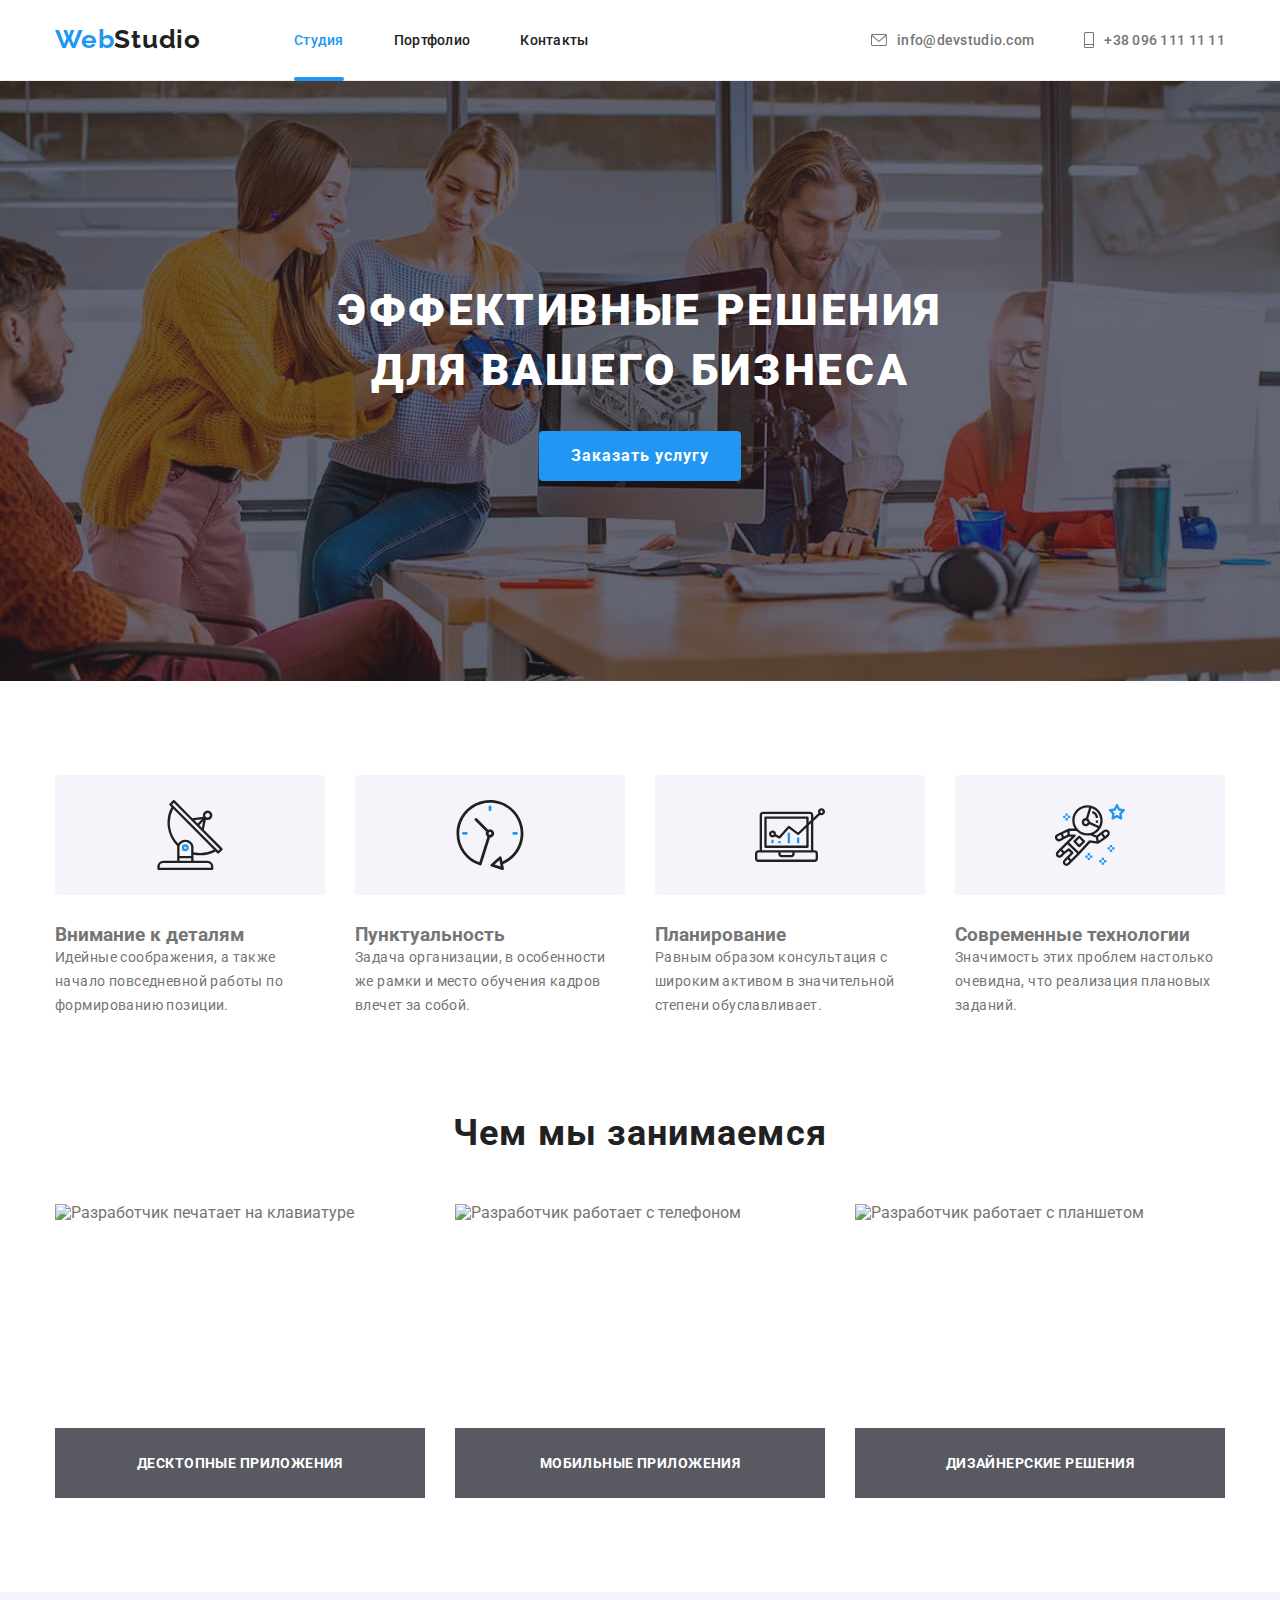
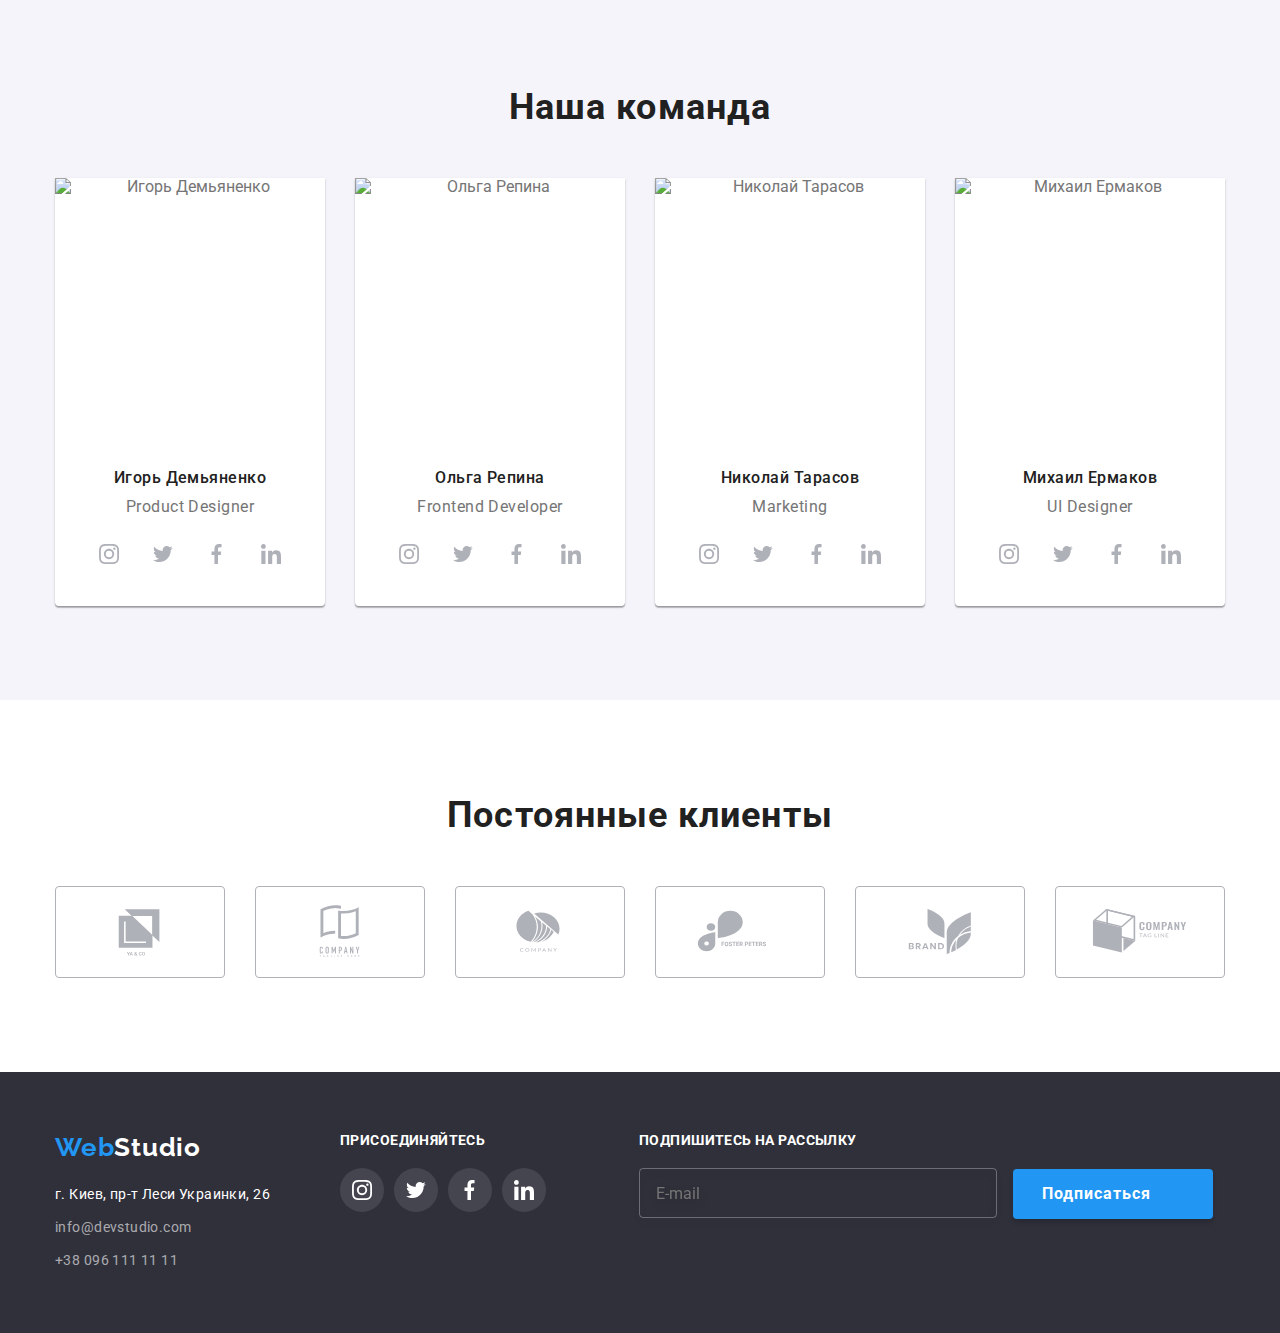
==== commit df0cb2ef: "added scss" ====
--- a/index.html
+++ b/index.html
@@ -15,42 +15,48 @@
       rel="stylesheet"
       href="https://cdnjs.cloudflare.com/ajax/libs/modern-normalize/1.1.0/modern-normalize.css"
     />
-    <link rel="stylesheet" href="./styles/styles.css" />
+    <link rel="stylesheet" href="./css/main.min.css" />
     <title>Студия</title>
   </head>
   <!-- BODY START -->
   <body>
     <!-- HEADER  -->
-    <header class="header">
+    <header class="page-header">
       <div class="container">
-        <a href="./index.html" class="header-logo link"
-          ><span class="logo-color">Web</span>Studio</a
+        <a href="./index.html" class="page-header__home-link link"
+          ><span class="page-header__link--accent">Web</span>Studio</a
         >
-        <nav class="header-nav">
-          <ul class="header-list list">
-            <li class="header-list-item">
-              <a href="./index.html" class="header-link link current">Студия</a>
-            </li>
-            <li class="header-list-item">
-              <a href="./portfolio.html" class="header-link link">Портфолио</a>
-            </li>
-            <li class="header-list-item">
-              <a href="" class="header-link link">Контакты</a>
+        <nav class="page-header__navigation">
+          <ul class="page-header__list list">
+            <li class="page-header__item">
+              <a
+                href="./index.html"
+                class="page-header__link link page-header__link--current"
+                >Студия</a
+              >
+            </li>
+            <li class="page-header__item">
+              <a href="./portfolio.html" class="page-header__link link"
+                >Портфолио</a
+              >
+            </li>
+            <li class="page-header__item">
+              <a href="" class="page-header__link link">Контакты</a>
             </li>
           </ul>
         </nav>
-        <ul class="header-contact-list list">
-          <li class="header-list-contact">
-            <a href="mailto:info@devstudio.com" class="header-contacts link">
-              <svg class="header-list-icon" width="16" height="12">
+        <ul class="contacts list">
+          <li class="contacts__item">
+            <a href="mailto:info@devstudio.com" class="contacts__link link">
+              <svg class="contacts__icon" width="16" height="12">
                 <use href="./images/icons.svg#icon-envelope"></use>
               </svg>
               info@devstudio.com</a
             >
           </li>
-          <li class="header-list-contact">
-            <a href="tel:+380961111111" class="header-contacts link"
-              ><svg class="header-list-icon" width="10" height="16">
+          <li class="page-header__contacts__item">
+            <a href="tel:+380961111111" class="contacts__link link"
+              ><svg class="contacts__icon" width="10" height="16">
                 <use href="./images/icons.svg#icon-mail"></use>
               </svg>
               +38 096 111 11 11</a
@@ -64,8 +70,8 @@
       <!-- HERO -->
       <section class="hero">
         <div class="container">
-          <h1 class="hero-title">Эффективные решения для вашего бизнеса</h1>
-          <button type="button" class="hero-btn" data-modal-open>
+          <h1 class="hero__title">Эффективные решения для вашего бизнеса</h1>
+          <button type="button" class="hero__btn" data-modal-open>
             Заказать услугу
           </button>
         </div>
@@ -74,51 +80,51 @@
       <section class="features">
         <div class="container">
           <h2 class="visually-hidden">Особенности</h2>
-          <ul class="list">
-            <li class="features-list-item">
-              <div class="features-thumb">
-                <svg class="features-icon">
+          <ul class="features__list list">
+            <li class="features__item">
+              <div class="features__wrap">
+                <svg class="features__icon">
                   <use href="./images/icons.svg#icon-antenna"></use>
                 </svg>
               </div>
-              <h3 class="features-title">Внимание к деталям</h3>
-              <p class="features-text">
+              <h3 class="features__title">Внимание к деталям</h3>
+              <p class="features__text">
                 Идейные соображения, а также начало повседневной работы по
                 формированию позиции.
               </p>
             </li>
-            <li class="features-list-item">
-              <div class="features-thumb">
-                <svg class="features-icon">
+            <li class="features__item">
+              <div class="features__wrap">
+                <svg class="features__icon">
                   <use href="./images/icons.svg#icon-clock"></use>
                 </svg>
               </div>
-              <h3 class="features-title">Пунктуальность</h3>
-              <p class="features-text">
+              <h3 class="features__title">Пунктуальность</h3>
+              <p class="features__text">
                 Задача организации, в особенности же рамки и место обучения
                 кадров влечет за собой.
               </p>
             </li>
-            <li class="features-list-item">
-              <div class="features-thumb">
-                <svg class="features-icon">
+            <li class="features__item">
+              <div class="features__wrap">
+                <svg class="features__icon">
                   <use href="./images/icons.svg#icon-computer"></use>
                 </svg>
               </div>
-              <h3 class="features-title">Планирование</h3>
-              <p class="features-text">
+              <h3 class="features__title">Планирование</h3>
+              <p class="features__text">
                 Равным образом консультация с широким активом в значительной
                 степени обуславливает.
               </p>
             </li>
-            <li class="features-list-item">
-              <div class="features-thumb">
-                <svg class="features-icon">
+            <li class="features__item">
+              <div class="features__wrap">
+                <svg class="features__icon">
                   <use href="./images/icons.svg#icon-astronaut"></use>
                 </svg>
               </div>
-              <h3 class="features-title">Современные технологии</h3>
-              <p class="features-text">
+              <h3 class="features__title">Современные технологии</h3>
+              <p class="features__text">
                 Значимость этих проблем настолько очевидна, что реализация
                 плановых заданий.
               </p>
@@ -129,42 +135,43 @@
       <!-- ABOUT -->
       <section class="about section">
         <div class="container">
-          <h2 class="section-title">Чем мы занимаемся</h2>
-          <ul class="about-list list">
-            <li class="about-list-item">
-              <div class="about-box">
+          <h2 class="title">Чем мы занимаемся</h2>
+          <ul class="about__list list">
+            <li class="about__item">
+              <div class="card-box">
                 <img
-                  class="about-img"
+                  class="card-box__img"
+                  card-box__text
                   src="./images/img1.jpg"
                   alt="Разработчик печатает на клавиатуре"
                   width="370"
                   height="294"
                 />
-                <h3 class="about-box-text">Десктопные приложения</h3>
-              </div>
-            </li>
-            <li class="about-list-item">
-              <div class="about-box">
+                <h3 class="card-box__text">Десктопные приложения</h3>
+              </div>
+            </li>
+            <li class="about__item">
+              <div class="card-box">
                 <img
-                  class="about-img"
+                  class="card-box__img"
                   src="./images/img2.jpg"
                   alt="Разработчик работает с телефоном"
                   width="370"
                   height="294"
                 />
-                <h3 class="about-box-text">Мобильные приложения</h3>
-              </div>
-            </li>
-            <li class="about-list-item">
-              <div class="about-box">
+                <h3 class="card-box__text">Мобильные приложения</h3>
+              </div>
+            </li>
+            <li class="about__item">
+              <div class="card-box">
                 <img
-                  class="about-img"
+                  class="card-box__img"
                   src="./images/img3.jpg"
                   alt="Разработчик работает с планшетом"
                   width="370"
                   height="294"
                 />
-                <h3 class="about-box-text">Дизайнерские решения</h3>
+                <h3 class="card-box__text">Дизайнерские решения</h3>
               </div>
             </li>
           </ul>
@@ -173,174 +180,170 @@
       <!-- TEAM -->
       <section class="team section">
         <div class="container">
-          <h2 class="section-title">Наша команда</h2>
-          <ul class="team-list list">
-            <li class="team-list-item">
+          <h2 class="title">Наша команда</h2>
+          <ul class="person-list list">
+            <li class="person-list__item">
               <img
-                class="team-member-photo"
                 src="./images/team1.jpg"
                 alt="Игорь Демьяненко"
                 width="270"
                 height="260"
               />
-              <div class="team-text">
-                <h3 class="team-member">Игорь Демьяненко</h3>
-                <p class="team-member-desc">Product Designer</p>
+              <div class="person-list__text">
+                <h3 class="person-list__title">Игорь Демьяненко</h3>
+                <p class="person-list__description">Product Designer</p>
               </div>
               <ul class="socials-list list">
-                <li class="socials-item">
-                  <a href="" class="social-link link">
-                    <svg class="social-icon">
+                <li class="socials-list__item">
+                  <a href="" class="socials-list__link link">
+                    <svg class="socials-list__icon">
                       <use href="./images/icons.svg#icon-instagram"></use>
                     </svg>
                   </a>
                 </li>
-                <li class="socials-item">
-                  <a href="" class="social-link link">
-                    <svg class="social-icon">
+                <li class="socials-list__item">
+                  <a href="" class="socials-list__link link">
+                    <svg class="socials-list__icon">
                       <use href="./images/icons.svg#icon-twitter"></use>
                     </svg>
                   </a>
                 </li>
-                <li class="socials-item">
-                  <a href="" class="social-link link">
-                    <svg class="social-icon">
+                <li class="socials-list__item">
+                  <a href="" class="socials-list__link link">
+                    <svg class="socials-list__icon">
                       <use href="./images/icons.svg#icon-facebook"></use>
                     </svg>
                   </a>
                 </li>
-                <li class="socials-item">
-                  <a href="" class="social-link link">
-                    <svg class="social-icon">
+                <li class="socials-list__item">
+                  <a href="" class="socials-list__link link">
+                    <svg class="socials-list__icon">
                       <use href="./images/icons.svg#icon-linkedin"></use>
                     </svg>
                   </a>
                 </li>
               </ul>
             </li>
-            <li class="team-list-item">
+            <li class="person-list__item">
               <img
-                class="team-member-photo"
                 src="./images/team2.jpg"
                 alt="Ольга Репина"
                 width="270"
                 height="260"
               />
-              <div class="team-text">
-                <h3 class="team-member">Ольга Репина</h3>
-                <p class="team-member-desc">Frontend Developer</p>
+              <div class="person-list__text">
+                <h3 class="person-list__title">Ольга Репина</h3>
+                <p class="person-list__description">Frontend Developer</p>
               </div>
               <ul class="socials-list list">
-                <li class="socials-item">
-                  <a href="" class="social-link link">
-                    <svg class="social-icon">
+                <li class="socials-list__item">
+                  <a href="" class="socials-list__link link">
+                    <svg class="socials-list__icon">
                       <use href="./images/icons.svg#icon-instagram"></use>
                     </svg>
                   </a>
                 </li>
-                <li class="socials-item">
-                  <a href="" class="social-link link">
-                    <svg class="social-icon">
+                <li class="socials-list__item">
+                  <a href="" class="socials-list__link link">
+                    <svg class="socials-list__icon">
                       <use href="./images/icons.svg#icon-twitter"></use>
                     </svg>
                   </a>
                 </li>
-                <li class="socials-item">
-                  <a href="" class="social-link link">
-                    <svg class="social-icon">
+                <li class="socials-list__item">
+                  <a href="" class="socials-list__link link">
+                    <svg class="socials-list__icon">
                       <use href="./images/icons.svg#icon-facebook"></use>
                     </svg>
                   </a>
                 </li>
-                <li class="socials-item">
-                  <a href="" class="social-link link">
-                    <svg class="social-icon">
+                <li class="socials-list__item">
+                  <a href="" class="socials-list__link link">
+                    <svg class="socials-list__icon">
                       <use href="./images/icons.svg#icon-linkedin"></use>
                     </svg>
                   </a>
                 </li>
               </ul>
             </li>
-            <li class="team-list-item">
+            <li class="person-list__item">
               <img
-                class="team-member-photo"
                 src="./images/team3.jpg"
                 alt="Николай Тарасов"
                 width="270"
                 height="260"
               />
-              <div class="team-text">
-                <h3 class="team-member">Николай Тарасов</h3>
-                <p class="team-member-desc">Marketing</p>
+              <div class="person-list__text">
+                <h3 class="person-list__title">Николай Тарасов</h3>
+                <p class="person-list__description">Marketing</p>
               </div>
               <ul class="socials-list list">
-                <li class="socials-item">
-                  <a href="" class="social-link link">
-                    <svg class="social-icon">
+                <li class="socials-list__item">
+                  <a href="" class="socials-list__link link">
+                    <svg class="socials-list__icon">
                       <use href="./images/icons.svg#icon-instagram"></use>
                     </svg>
                   </a>
                 </li>
-                <li class="socials-item">
-                  <a href="" class="social-link link">
-                    <svg class="social-icon">
+                <li class="socials-list__item">
+                  <a href="" class="socials-list__link link">
+                    <svg class="socials-list__icon">
                       <use href="./images/icons.svg#icon-twitter"></use>
                     </svg>
                   </a>
                 </li>
-                <li class="socials-item">
-                  <a href="" class="social-link link">
-                    <svg class="social-icon">
+                <li class="socials-list__item">
+                  <a href="" class="socials-list__link link">
+                    <svg class="socials-list__icon">
                       <use href="./images/icons.svg#icon-facebook"></use>
                     </svg>
                   </a>
                 </li>
-                <li class="socials-item">
-                  <a href="" class="social-link link">
-                    <svg class="social-icon">
+                <li class="socials-list__item">
+                  <a href="" class="socials-list__link link">
+                    <svg class="socials-list__icon">
                       <use href="./images/icons.svg#icon-linkedin"></use>
                     </svg>
                   </a>
                 </li>
               </ul>
             </li>
-            <li class="team-list-item">
+            <li class="person-list__item">
               <img
-                class="team-member-photo"
                 src="./images/team4.jpg"
                 alt="Михаил Ермаков"
                 width="270"
                 height="260"
               />
-              <div class="team-text">
-                <h3 class="team-member">Михаил Ермаков</h3>
-                <p class="team-member-desc">UI Designer</p>
+              <div class="person-list__text">
+                <h3 class="person-list__title">Михаил Ермаков</h3>
+                <p class="person-list__description">UI Designer</p>
               </div>
               <ul class="socials-list list">
-                <li class="socials-item">
-                  <a href="" class="social-link link">
-                    <svg class="social-icon">
+                <li class="socials-list__item">
+                  <a href="" class="socials-list__link link">
+                    <svg class="socials-list__icon">
                       <use href="./images/icons.svg#icon-instagram"></use>
                     </svg>
                   </a>
                 </li>
-                <li class="socials-item">
-                  <a href="" class="social-link link">
-                    <svg class="social-icon">
+                <li class="socials-list__item">
+                  <a href="" class="socials-list__link link">
+                    <svg class="socials-list__icon">
                       <use href="./images/icons.svg#icon-twitter"></use>
                     </svg>
                   </a>
                 </li>
-                <li class="socials-item">
-                  <a href="" class="social-link link">
-                    <svg class="social-icon">
+                <li class="socials-list__item">
+                  <a href="" class="socials-list__link link">
+                    <svg class="socials-list__icon">
                       <use href="./images/icons.svg#icon-facebook"></use>
                     </svg>
                   </a>
                 </li>
-                <li class="socials-item">
-                  <a href="" class="social-link link">
-                    <svg class="social-icon">
+                <li class="socials-list__item">
+                  <a href="" class="socials-list__link link">
+                    <svg class="socials-list__icon">
                       <use href="./images/icons.svg#icon-linkedin"></use>
                     </svg>
                   </a>
@@ -352,46 +355,46 @@
       </section>
       <section class="clients">
         <div class="container">
-          <h2 class="clients-title">Постоянные клиенты</h2>
+          <h2 class="clients__title">Постоянные клиенты</h2>
           <ul class="clients-list list">
-            <li class="client-item">
-              <a href="" class="client-link link">
-                <svg class="client-icon">
+            <li class="clients-list__item">
+              <a href="" class="clients-list__link link">
+                <svg class="clients-list__icon">
                   <use href="./images/icons.svg#icon-Yaco"></use>
                 </svg>
               </a>
             </li>
-            <li class="client-item">
-              <a href="" class="client-link link">
-                <svg class="client-icon">
+            <li class="clients-list__item">
+              <a href="" class="clients-list__link link">
+                <svg class="clients-list__icon">
                   <use href="./images/icons.svg#icon-companysecond"></use>
                 </svg>
               </a>
             </li>
-            <li class="client-item">
-              <a href="" class="client-link link">
-                <svg class="client-icon">
+            <li class="clients-list__item">
+              <a href="" class="clients-list__link link">
+                <svg class="clients-list__icon">
                   <use href="./images/icons.svg#icon-company"></use>
                 </svg>
               </a>
             </li>
-            <li class="client-item">
-              <a href="" class="client-link link">
-                <svg class="client-icon">
+            <li class="clients-list__item">
+              <a href="" class="clients-list__link link">
+                <svg class="clients-list__icon">
                   <use href="./images/icons.svg#icon-fosterpeters"></use>
                 </svg>
               </a>
             </li>
-            <li class="client-item">
-              <a href="" class="client-link link">
-                <svg class="client-icon">
+            <li class="clients-list__item">
+              <a href="" class="clients-list__link link">
+                <svg class="clients-list__icon">
                   <use href="./images/icons.svg#icon-brand"></use>
                 </svg>
               </a>
             </li>
-            <li class="client-item">
-              <a href="" class="client-link link">
-                <svg class="client-icon">
+            <li class="clients-list__item">
+              <a href="" class="clients-list__link link">
+                <svg class="clients-list__icon">
                   <use href="./images/icons.svg#icon-companylast"></use>
                 </svg>
               </a>
@@ -403,57 +406,73 @@
     <!-- FOOTER -->
     <footer class="footer">
       <div class="container">
-        <div class="credits">
-          <a href="./index.html" class="footer-logo link"
-            ><span class="logo-color">Web</span>Studio</a
+        <div class="footer__credits">
+          <a href="./index.html" class="footer__logo link"
+            ><span class="footer__logo--accent">Web</span>Studio</a
           >
-          <address class="address">г. Киев, пр-т Леси Украинки, 26</address>
-
-          <ul class="footer-contacts-list list">
-            <li class="footer-contact-item">
-              <a href="mailto:info@devstudio.com" class="footer-contacts link">
+          <address class="footer__address">
+            г. Киев, пр-т Леси Украинки, 26
+          </address>
+
+          <ul class="footer__contacts list">
+            <li class="footer__item">
+              <a href="mailto:info@devstudio.com" class="footer__link link">
                 info@devstudio.com
               </a>
             </li>
-            <li class="footer-contact-item">
-              <a href="tel:+380961111111" class="footer-contacts link">
+            <li class="footer__item">
+              <a href="tel:+380961111111" class="footer__link link">
                 +38 096 111 11 11</a
               >
             </li>
           </ul>
         </div>
-        <div class="invitation">
-          <h2 class="invitation-title">Присоединяйтесь</h2>
-          <ul class="footer-socials-list list">
-            <li class="footer-socials-item">
-              <a href="" class="footer-social-link link">
-                <svg class="footer-social-icon">
+        <div class="footer__invitation">
+          <h2 class="footer__title">Присоединяйтесь</h2>
+          <ul class="socials-list list">
+            <li class="socials-list__item socials-list__item--dark">
+              <a href="" class="socials-list__link link">
+                <svg class="socials-list__icon socials-list__icon--white">
                   <use href="./images/icons.svg#icon-instagram"></use>
                 </svg>
               </a>
             </li>
-            <li class="footer-socials-item">
-              <a href="" class="footer-social-link link">
-                <svg class="footer-social-icon">
+            <li class="socials-list__item socials-list__item--dark">
+              <a href="" class="socials-list__link link">
+                <svg class="socials-list__icon socials-list__icon--white">
                   <use href="./images/icons.svg#icon-twitter"></use>
                 </svg>
               </a>
             </li>
-            <li class="footer-socials-item">
-              <a href="" class="footer-social-link link">
-                <svg class="footer-social-icon">
+            <li class="socials-list__item socials-list__item--dark">
+              <a href="" class="socials-list__link link">
+                <svg class="socials-list__icon socials-list__icon--white">
                   <use href="./images/icons.svg#icon-facebook"></use>
                 </svg>
               </a>
             </li>
-            <li class="footer-socials-item">
-              <a href="" class="footer-social-link link">
-                <svg class="footer-social-icon">
+            <li class="socials-list__item socials-list__item--dark">
+              <a href="" class="socials-list__link link">
+                <svg class="socials-list__icon socials-list__icon--white">
                   <use href="./images/icons.svg#icon-linkedin"></use>
                 </svg>
               </a>
             </li>
           </ul>
+        </div>
+        <div class="subscribe">
+          <p class="subscribe__text">Подпишитесь на рассылку</p>
+          <form name="subscribe__form">
+            <input
+              type="email"
+              name="email"
+              class="subscribe__input"
+              placeholder="E-mail"
+            />
+            <button type="submit" class="footer__btn">
+              <span class="footer__text">Подписаться</span>
+            </button>
+          </form>
         </div>
       </div>
     </footer>
@@ -461,9 +480,84 @@
     <div class="backdrop is-hidden" data-modal>
       <div class="modal">
         <button type="button" class="modal-button" data-modal-close>
-          <svg class="modal-icon" >
+          <svg class="modal-icon">
             <use href="./images/icons.svg#icon-close"></use>
           </svg>
+        </button>
+        <div class="form-container">
+          <p class="form-text">Оставьте свои данные, мы вам перезвоним</p>
+          <form name="modal-form" class="modal-form">
+            <label for="name" class="form-label">Имя</label>
+            <div class="rel-wrap">
+              <input
+                type="text"
+                name="username"
+                id="name"
+                autofocus
+                class="form-input"
+                required
+              />
+              <svg class="label-icon" width="18" height="18">
+                <use href="./images/icons.svg#icon-person-black-18dp-1"></use>
+              </svg>
+            </div>
+
+            <label for="tel" class="form-label">Телефон</label>
+            <div class="rel-wrap">
+              <input
+                type="tel"
+                name="telefone_number"
+                class="form-input"
+                id="tel"
+                required
+              />
+              <svg class="label-icon" width="18" height="18">
+                <use href="./images/icons.svg#icon-phone"></use>
+              </svg>
+            </div>
+            <label for="email" class="form-label">Почта</label>
+            <div class="rel-wrap">
+              <input
+                type="email"
+                name="email"
+                id="email"
+                class="form-input"
+                required
+              />
+              <svg class="label-icon" width="18" height="18">
+                <use href="./images/icons.svg#icon-email"></use>
+              </svg>
+            </div>
+
+            <label for="comment" class="form-label">Комментарий</label>
+            <textarea
+              name="comment"
+              id="comment"
+              class="form-comment"
+              placeholder="Введите текст"
+            ></textarea>
+            <div class="checkbox-wrap">
+              <input
+                type="checkbox"
+                name="checkbox"
+                id="agreement"
+                class="checkbox-input visually-hidden"
+              />
+
+              <span class="checkbox-icon">
+                <svg class="check" width="16" height="15">
+                  <use href="./images/icons.svg#icon-icon-check"></use>
+                </svg>
+              </span>
+
+              <label for="agreement" class="agreement-label"
+                >Соглашаюсь с рассылкой и принимаю
+                <a href="" class="agreement-link">Условия договора</a></label
+              >
+            </div>
+
+            <button type="submit" class="form-button">Отправить</button>
+          </form>
         </div>
       </div>
     </div>
--- a/css/main.min.css
+++ b/css/main.min.css
@@ -0,0 +1 @@
+:root{--main-text-color: #757575;--secondary-text-color: #212121;--title-color: #212121;--accent-color: #2196f3;--secondary-bg-color: #f5f4fa;--main-bg-color: #e5e5e5;--item-bg-color: #ffffff}p,h1,h2,h3,h4,h5,h6{margin:0}ul,ol{margin:0;padding-left:0}button{cursor:pointer}img{display:block}body{font-family:"Roboto",sans-serif;font-weight:400;color:var(--main-text-color)}.list{list-style:none}.link{text-decoration:none}.section{padding-top:94px;padding-bottom:94px}.visually-hidden{position:absolute;width:1px;height:1px;margin:-1px;border:0;padding:0;white-space:nowrap;clip-path:inset(100%);clip:rect(0 0 0 0);overflow:hidden}.container{width:1200px;margin:0 auto;padding-left:15px;padding-right:15px}.title{font-weight:700;font-size:36px;line-height:1.1666666667;letter-spacing:.03em;text-align:center;color:var(--title-color)}.card-box{position:relative}.card-box__text{position:absolute;bottom:0;left:0;width:100%;min-height:70px;padding-top:27px;padding-bottom:27px;font-weight:700;font-size:14px;line-height:1.1428571429;text-align:center;letter-spacing:.03em;text-transform:uppercase;color:#fff;background-color:rgba(47,48,58,.8)}.person-list{display:flex;justify-content:center}.person-list__item{width:270px;margin-right:30px;text-align:center;box-shadow:0px 1px 3px rgba(0,0,0,.12),0px 1px 1px rgba(0,0,0,.14),0px 2px 1px rgba(0,0,0,.2);border-radius:0px 0px 4px 4px;background-color:var(--item-bg-color)}.person-list__item:last-child{margin-right:0}.person-list__text{padding-top:30px;margin-bottom:16px}.person-list__title{margin-bottom:10px;font-weight:500;font-size:16px;line-height:1.1875;letter-spacing:.03em;color:var(--title-color)}.person-list__description{font-size:16px;line-height:1.1875;letter-spacing:.03em}.socials-list{display:flex;margin:0 auto 30px auto;justify-content:center}.socials-list__item{margin-right:10px;background-color:#fff;border-radius:50%}.socials-list__item:last-child{margin-right:0}.socials-list__link{display:block;border-radius:50%;color:#fff;fill:#afb1b8;padding:12px;transition:color 250ms cubic-bezier(0.4, 0, 0.2, 1);transition:background-color 250ms cubic-bezier(0.4, 0, 0.2, 1)}.socials-list__link:hover,.socials-list__link:focus{background-color:var(--accent-color);fill:currentColor;outline:none}.socials-list__icon{width:20px;height:20px;display:block}.socials-list__item--dark{background-color:rgba(255,255,255,.1)}.socials-list__icon--white{fill:#fff}.subscribe__text{margin-bottom:20px;font-weight:700;font-size:14px;line-height:1.1428571429;letter-spacing:.03em;text-transform:uppercase;color:#fff}.subscribe__input{width:358px;height:50px;margin-right:12px;padding-left:16px;background-color:rgba(0,0,0,0);border:1px solid rgba(255,255,255,.3);filter:drop-shadow(0px 4px 4px rgba(0, 0, 0, 0.15));border-radius:4px;color:#fff;transition:border-color 250ms cubic-bezier(0.4, 0, 0.2, 1)}.subscribe__input:hover,.subscribe__input:focus{border-color:var(--accent-color);outline:none}.button-set{display:flex;justify-content:center;margin-bottom:50px}.button-set__item{margin-right:8px}.button-set__item:last-child{margin-right:0}.button-set__btn{padding:6px 22px;font-family:inherit;font-weight:500;font-size:16px;line-height:1.62;letter-spacing:.03em;text-align:center;border-radius:4px;border-color:rgba(0,0,0,0);color:var(--secondary-text-color);background-color:var(--secondary-bg-color);cursor:pointer;transition:box-shadow 250ms cubic-bezier(0.4, 0, 0.2, 1),background-color 250ms cubic-bezier(0.4, 0, 0.2, 1),color 250ms cubic-bezier(0.4, 0, 0.2, 1)}.button-set__btn:hover,.button-set__btn:focus{color:#fff;background-color:var(--accent-color);outline:none;box-shadow:0px 3px 1px rgba(0,0,0,.1),0px 1px 2px rgba(0,0,0,.08),0px 2px 2px rgba(0,0,0,.12)}.card-set{display:flex;flex-wrap:wrap;justify-content:center;margin:-15px}.card-set__item{margin:15px;background-color:var(--item-bg-color);max-width:370px;transition:box-shadow 250ms cubic-bezier(0.4, 0, 0.2, 1)}.card-set__item:hover,.card-set__item:focus{box-shadow:0px 1px 1px rgba(0,0,0,.12),0px 4px 4px rgba(0,0,0,.06),1px 4px 6px rgba(0,0,0,.16)}.card-set__img-box{position:relative;overflow:hidden}.card-set__description{position:absolute;width:100%;height:100%;top:0;left:0;padding:63px 24px;font-weight:400;font-size:18px;line-height:1.56;letter-spacing:.03em;color:#fff;background-color:rgba(33,150,243,.9);transform:translateY(100%);transition:transform 250ms cubic-bezier(0.4, 0, 0.2, 1)}.card-set__item:hover .card-set__description,.card-set__item:focus .card-set__description{transform:translateY(0)}.card-set__text-box{padding:20px 24px;border-bottom:1px solid #eee;border-right:1px solid #eee;border-left:1px solid #eee}.card-set__title{margin-bottom:4px;font-weight:700;font-size:18px;line-height:2;letter-spacing:.06em;color:var(--title-color)}.card-set__text{font-size:16px;line-height:1.88;letter-spacing:.03em}.card-set__text span{margin:0}.modal{position:absolute;top:50%;left:50%;opacity:1;transform:scale(1) translate(-50%, -50%);transition:transform 250ms cubic-bezier(0.4, 0, 0.2, 1),opacity 250ms cubic-bezier(0.4, 0, 0.2, 1);width:528px;height:581px;background:#fff;box-shadow:0px 1px 3px rgba(0,0,0,.12),0px 1px 1px rgba(0,0,0,.14),0px 2px 1px rgba(0,0,0,.2);border-radius:4px}.backdrop.is-hidden .modal{opacity:0;transform:scale(0.8) translate(-50%, -50%);transition:transform 250ms cubic-bezier(0.4, 0, 0.2, 1),opacity 250ms cubic-bezier(0.4, 0, 0.2, 1)}.modal-button{position:absolute;top:0;right:0;display:flex;margin-top:8px;margin-right:8px;width:30px;height:30px;border:1px solid rgba(0,0,0,.1);border-radius:50%;align-items:center;justify-content:center;color:#000;cursor:pointer;transition:color 250ms cubic-bezier(0.4, 0, 0.2, 1)}.modal-button:hover,.modal-button:focus{color:var(--accent-color)}.modal-icon{fill:currentColor;width:18px;height:18px}.form-container{margin-top:40px;width:448px;margin-right:auto;margin-left:auto}.form-text{margin-bottom:12px;font-weight:700;font-size:20px;line-height:1.15;text-align:center;letter-spacing:.03em;color:var(--secondary-text-color)}.form-label{display:block;margin-bottom:4px;font-size:12px;line-height:1.1666666667;letter-spacing:.01em;color:var(--main-text-color)}.form-input{display:block;padding-left:42px;width:100%;height:40px;border:1px solid rgba(33,33,33,.2);border-radius:4px;transition:border-color 250ms cubic-bezier(0.4, 0, 0.2, 1)}.form-input:hover,.form-input:focus{border-color:var(--accent-color);outline:none}.form-comment{display:block;margin-bottom:20px;width:100%;height:120px;padding:12px 16px;resize:none;border:1px solid rgba(33,33,33,.2);border-radius:4px;transition:border-color 250ms cubic-bezier(0.4, 0, 0.2, 1)}.form-comment:hover,.form-comment:focus{border-color:var(--accent-color);outline:none}.agreement-label{font-size:14px;line-height:1.71;letter-spacing:.03em;color:var(--main-text-color)}.agreement-link{font-size:14px;line-height:1.71;letter-spacing:.03em;color:var(--accent-color)}.form-button{display:block;width:200px;height:50px;margin-top:30px;margin-right:auto;margin-left:auto;background-color:#188ce8;border-radius:4px;border-color:rgba(0,0,0,0);border:none;transition:box-shadow 250ms cubic-bezier(0.4, 0, 0.2, 1);font-weight:700;font-size:16px;line-height:1.88;letter-spacing:.06em;color:#fff}.form-button:hover,.form-button:focus{box-shadow:0px 4px 4px rgba(0,0,0,.15)}.rel-wrap{position:relative;margin-bottom:10px}.label-icon{position:absolute;left:12px;top:50%;transform:translateY(-50%);transition:fill 250ms cubic-bezier(0.4, 0, 0.2, 1)}.form-input:hover+.label-icon,.form-input:focus+.label-icon{fill:var(--accent-color)}.checkbox-input:checked+.checkbox-icon{background-color:var(--accent-color);border-color:var(--accent-color)}.checkbox-wrap{display:flex;justify-content:center;align-items:center}.checkbox-icon{position:relative;width:16px;height:15px;margin-right:7px;align-items:center;justify-content:center;border:2px solid #000;border-radius:2px}.check{position:absolute;top:50%;left:50%;transform:translate(-50%, -50%)}.contacts{margin-left:auto;display:flex}.contacts__item{display:block;margin-right:50px}.contacts__item:last-child{margin-right:0}.contacts__link{display:flex;font-weight:500;line-height:1.1428571429;letter-spacing:.02em;color:var(--main-text-color);align-items:center;transition:color 250ms cubic-bezier(0.4, 0, 0.2, 1)}.contacts__link:hover,.contacts__link:focus{color:var(--accent-color)}.contacts__icon{margin-right:10px;fill:currentColor}.contacts__icon:hover,.contacts__icon:focus{fill:currentColor}.page-header{font-weight:500;font-size:14px;line-height:1.1428571429;letter-spacing:.02em;background-color:#fff;align-items:center;border-bottom:1px solid #ececec}.page-header .container{display:flex;align-items:center}.page-header__list{display:flex;margin-top:32px}.page-header__link{display:block;font-style:inherit;color:var(--secondary-text-color);transition:color 250ms cubic-bezier(0.4, 0, 0.2, 1)}.page-header__link:hover,.page-header__link:focus{color:var(--accent-color)}.page-header__link--accent{color:#2196f3}.page-header__home-link{display:block;margin-top:24px;margin-bottom:25px;margin-right:93px;font-family:"Raleway",sans-serif;font-style:inherit;font-weight:700;font-size:26px;line-height:1.1923076923;letter-spacing:.03em;color:var(--title-color)}.page-header__item{display:block;position:relative;margin-right:50px;padding-bottom:32px}.page-header__item:last-child{margin-right:0}.page-header__link--current{color:var(--accent-color)}.page-header__link--current::after{content:"";position:absolute;left:0;bottom:-1px;width:100%;height:4px;background-color:var(--accent-color);border-radius:2px}.about__list{display:flex;margin-top:50px}.about__item{display:block;margin-right:30px}.about__item:last-child{margin-right:0}.clients{padding:94px 0}.clients__title{margin-bottom:50px;font-weight:700;font-size:36px;line-height:1.1666666667;text-align:center;letter-spacing:.03em;color:var(--secondary-text-color)}.clients-list{display:flex}.clients-list__item{display:flex;margin-right:30px;width:170px;height:92px}.clients-list__item:last-child{margin-right:0}.clients-list__link{display:flex;width:100%;justify-content:center;align-items:center;height:100%;color:#afb1b8;border:1px solid #afb1b8;border-radius:4px;transition:color 250ms cubic-bezier(0.4, 0, 0.2, 1)}.clients-list__link:hover,.clients-list__link:focus{color:var(--accent-color);border-color:var(--accent-color);outline:none}.clients-list__icon{display:block;width:106px;height:60px;fill:currentColor}.features{padding-top:94px}.features .container{display:flex}.features .list{display:flex}.features__item{margin-right:30px;width:270px}.features__item:last-child{margin-right:0}.features__wrap{display:flex;width:270px;height:120px;background-color:#f5f4fa;align-items:center;justify-content:center;margin-bottom:30px;border-radius:4px}.features__icon{width:70px;height:70px}.feature__title{font-weight:700;font-size:14px;line-height:1.1428571429;letter-spacing:.03em;text-transform:uppercase;color:var(--title-color);margin-bottom:10px}.features__text{font-size:14px;line-height:1.71;letter-spacing:.03em}.footer{background-color:#2f303a;padding-top:60px;padding-bottom:60px}.footer .container{margin-right:auto;display:flex}.footer__credits{margin-right:70px}.footer__logo{display:block;margin-bottom:20px;font-family:"Raleway",sans-serif;font-style:inherit;font-weight:700;font-size:26px;line-height:1.1923076923;letter-spacing:.03em;color:#fff}.footer__logo--accent{color:var(--accent-color)}.footer__link{display:block;font-size:14px;line-height:1.71;letter-spacing:.03em;color:rgba(255,255,255,.6);transition:color 250ms cubic-bezier(0.4, 0, 0.2, 1)}.footer__link:hover,.footer__link:focus{color:var(--accent-color)}.footer__item{margin-bottom:9px}.footer__item:last-child{margin-bottom:0}.footer__address{margin-bottom:9px;font-style:normal;font-size:14px;line-height:1.71;letter-spacing:.03em;color:#fff}.footer__invitation{margin-right:93px}.footer__title{margin-bottom:20px;font-weight:700;font-size:14px;line-height:16px;letter-spacing:.03em;text-transform:uppercase;color:#fff}.footer__btn{position:relative;padding:0;width:200px;height:50px;text-align:start;background-color:var(--accent-color);box-shadow:0px 4px 4px rgba(0,0,0,.15);border-radius:4px;border-color:rgba(0,0,0,0);border:none}.footer__btn::after{position:absolute;margin-left:10px;right:28;top:50%;transform:translateY(-50%);content:"";width:24px;height:24px;background-image:url(../images/icon-send.svg);background-repeat:no-repeat;background-size:contain}.footer__text{padding-left:29px;font-weight:700;font-size:16px;line-height:1.88;letter-spacing:.06em;color:#fff}.hero{max-width:1600px;margin:0 auto;background-color:#2f303a;padding-top:200px;padding-bottom:200px;background-image:linear-gradient(rgba(47, 48, 58, 0.4), rgba(47, 48, 58, 0.4)),url(../images/hero-bg.jpg);background-position:center;background-repeat:no-repeat;background-size:cover}.hero__title{max-width:696px;margin-left:auto;margin-right:auto;margin-bottom:30px;font-weight:900;font-size:44px;line-height:1.36;text-align:center;letter-spacing:.06em;text-transform:uppercase;color:#fff}.hero__btn{display:block;margin-left:auto;margin-right:auto;padding:10px 32px;border:rgba(0,0,0,0);border-radius:4px;font-family:inherit;font-weight:700;font-size:16px;line-height:1.88;text-align:center;letter-spacing:.06em;color:#fff;background-color:var(--accent-color);cursor:pointer;transition:color 250ms cubic-bezier(0.4, 0, 0.2, 1);transition:background-color 250ms cubic-bezier(0.4, 0, 0.2, 1)}.hero__btn:hover,.hero__btn:focus{color:var(--accent-color);background-color:var(--item-bg-color)}.team{background-color:var(--secondary-bg-color)}.team .title{margin-bottom:50px}.backdrop{position:fixed;top:0;left:0;width:100%;height:100%;background-color:rgba(0,0,0,.2);opacity:1;transition:opacity 250ms cubic-bezier(0.4, 0, 0.2, 1)}.backdrop.is-hidden{opacity:0;transition:opacity 250ms cubic-bezier(0.4, 0, 0.2, 1);pointer-events:none}/*# sourceMappingURL=main.min.css.map */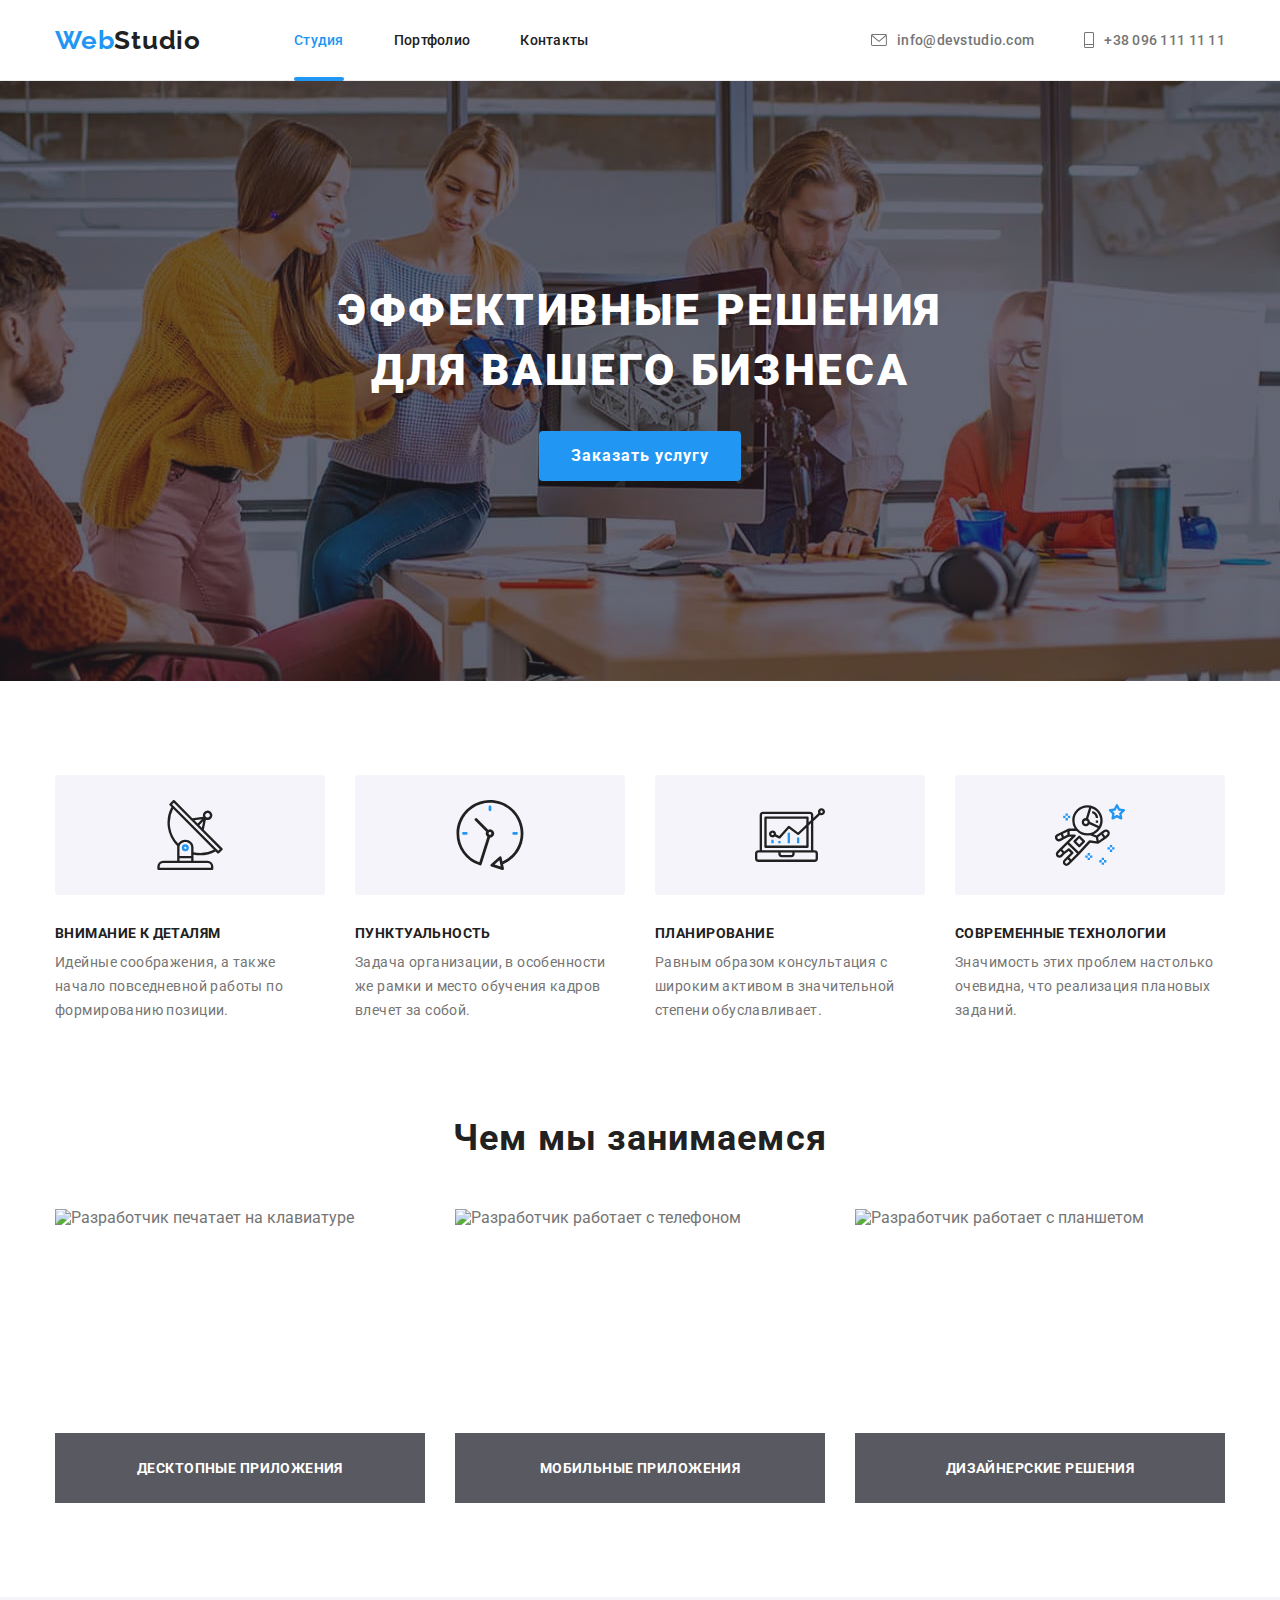
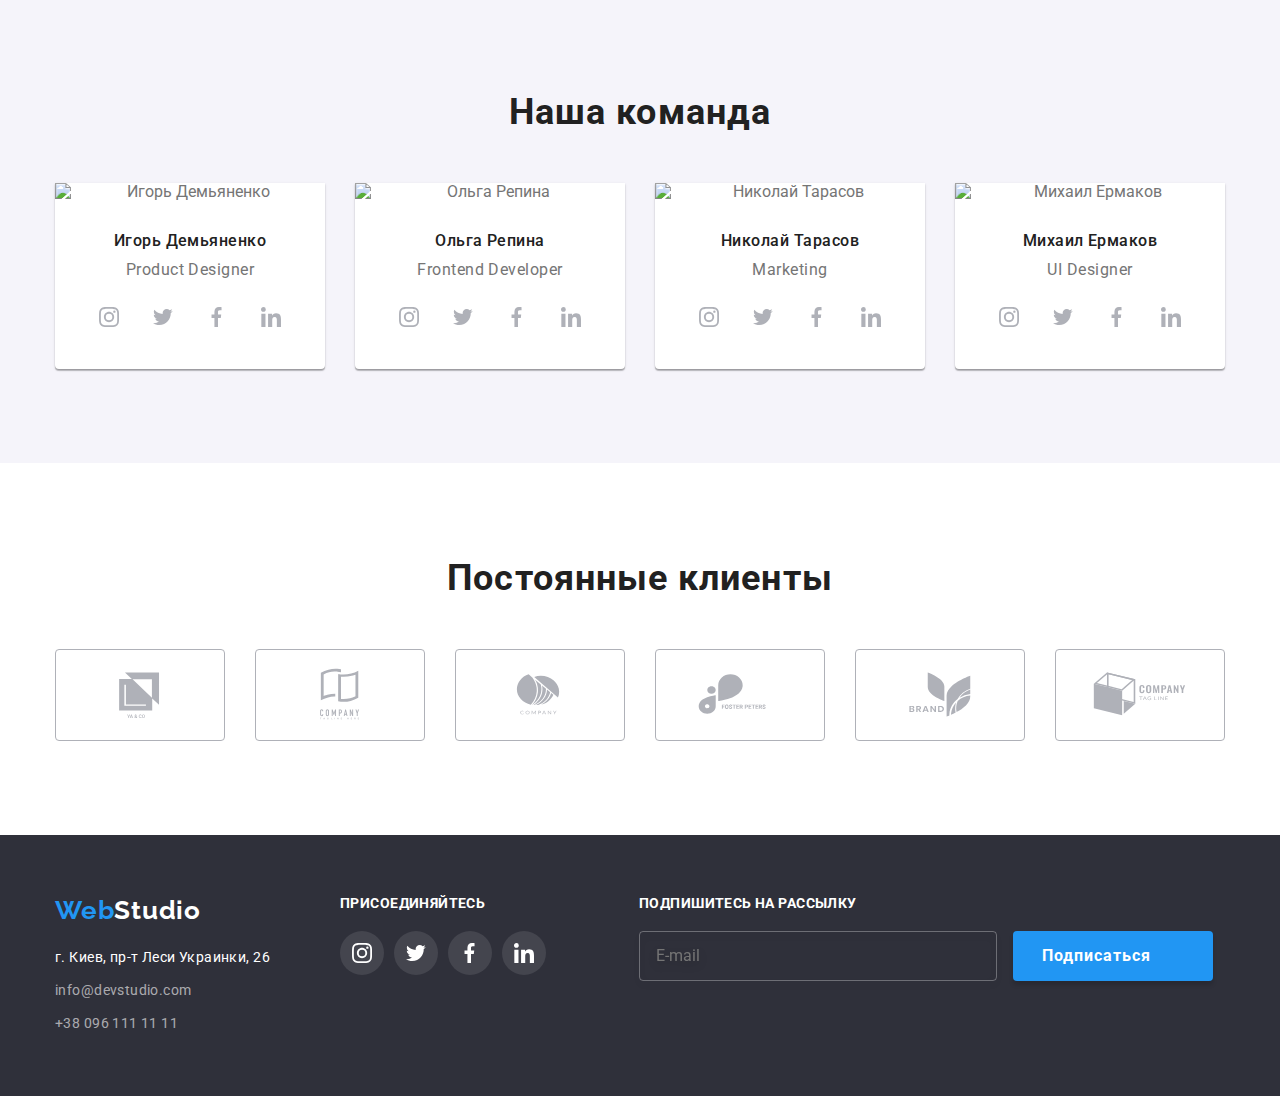
==== commit 148bda0e: "added hw8" ====
--- a/index.html
+++ b/index.html
@@ -63,6 +63,11 @@
             >
           </li>
         </ul>
+        <button type="button" class="menu-open-btn">
+          <svg width="40" height="40">
+            <use href="./images/icons.svg#icon-menu_mob"></use>
+          </svg>
+        </button>
       </div>
     </header>
     <!-- MAIN  -->
@@ -183,12 +188,30 @@
           <h2 class="title">Наша команда</h2>
           <ul class="person-list list">
             <li class="person-list__item">
-              <img
-                src="./images/team1.jpg"
-                alt="Игорь Демьяненко"
-                width="270"
-                height="260"
-              />
+              <picture>
+                <source
+                  srcset="./images/team1.jpg 1x, ./images/team1-2x-min.jpg 2x"
+                  media="(min-width: 1200px)"
+                />
+                <source
+                  srcset="
+                    ./images/team1-tab-min.jpg    1x,
+                    ./images/team1-tab-2x-min.jpg 2x
+                  "
+                  media="(min-width: 768px)"
+                  type="image/jpeg"
+                />
+                <source
+                  srcset="
+                    ./images/team1-mob-min.jpg    1x,
+                    ./images/team1-mob-2x-min.jpg 2x
+                  "
+                  media="(min-width: 320px)"
+                  type="image/jpeg"
+                />
+                <img src="./images/team1.jpg" alt="Игорь Демьяненко" />
+              </picture>
+
               <div class="person-list__text">
                 <h3 class="person-list__title">Игорь Демьяненко</h3>
                 <p class="person-list__description">Product Designer</p>
@@ -225,12 +248,30 @@
               </ul>
             </li>
             <li class="person-list__item">
-              <img
-                src="./images/team2.jpg"
-                alt="Ольга Репина"
-                width="270"
-                height="260"
-              />
+              <picture>
+                <source
+                  srcset="./images/team2.jpg 1x, ./images/team2-2x-min.jpg 2x"
+                  media="(min-width: 1200px)"
+                  type="image/jpeg"
+                />
+                <source
+                  srcset="
+                    ./images/team2-tab-min.jpg    1x,
+                    ./images/team2-tab-2x-min.jpg 2x
+                  "
+                  media="(min-width: 768px)"
+                  type="image/jpeg"
+                />
+                <source
+                  srcset="
+                    ./images/team2-mob-min.jpg    1x,
+                    ./images/team2-mob-2x-min.jpg 2x
+                  "
+                  media="(min-width: 320px)"
+                  type="image/jpeg"
+                />
+                <img src="./images/team2.jpg" alt="Ольга Репина" />
+              </picture>
               <div class="person-list__text">
                 <h3 class="person-list__title">Ольга Репина</h3>
                 <p class="person-list__description">Frontend Developer</p>
@@ -267,12 +308,30 @@
               </ul>
             </li>
             <li class="person-list__item">
-              <img
-                src="./images/team3.jpg"
-                alt="Николай Тарасов"
-                width="270"
-                height="260"
-              />
+              <picture>
+                <source
+                  srcset="./images/team3.jpg 1x, ./images/team3-2x-min.jpg 2x"
+                  media="(min-width: 1200px)"
+                  type="image/jpeg"
+                />
+                <source
+                  srcset="
+                    ./images/team3-tab-min.jpg    1x,
+                    ./images/team3-tab-2x-min.jpg 2x
+                  "
+                  media="(min-width: 768px)"
+                  type="image/jpeg"
+                />
+                <source
+                  srcset="
+                    ./images/team3-mob-min.jpg    1x,
+                    ./images/team3-mob-2x-min.jpg 2x
+                  "
+                  media="(min-width: 320px)"
+                  type="image/jpeg"
+                />
+                <img src="./images/team3.jpg" alt="Николай Тарасов" />
+              </picture>
               <div class="person-list__text">
                 <h3 class="person-list__title">Николай Тарасов</h3>
                 <p class="person-list__description">Marketing</p>
@@ -309,12 +368,30 @@
               </ul>
             </li>
             <li class="person-list__item">
-              <img
-                src="./images/team4.jpg"
-                alt="Михаил Ермаков"
-                width="270"
-                height="260"
-              />
+              <picture>
+                <source
+                  srcset="./images/team4.jpg 1x, ./images/team4-2x-min.jpg 2x"
+                  media="(min-width: 1200px)"
+                  type="image/jpeg"
+                />
+                <source
+                  srcset="
+                    ./images/team4-tab-min.jpg    1x,
+                    ./images/team4-tab-2x-min.jpg 2x
+                  "
+                  media="(min-width: 768px)"
+                  type="image/jpeg"
+                />
+                <source
+                  srcset="
+                    ./images/team4-mob-min.jpg    1x,
+                    ./images/team4-mob-2x-min.jpg 2x
+                  "
+                  media="(min-width: 320px)"
+                  type="image/jpeg"
+                />
+                <img src="./images/team4.jpg" alt="Михаил Ермаков" />
+              </picture>
               <div class="person-list__text">
                 <h3 class="person-list__title">Михаил Ермаков</h3>
                 <p class="person-list__description">UI Designer</p>
@@ -353,6 +430,7 @@
           </ul>
         </div>
       </section>
+      <!-- CLIENTS -->
       <section class="clients">
         <div class="container">
           <h2 class="clients__title">Постоянные клиенты</h2>
@@ -476,7 +554,7 @@
         </div>
       </div>
     </footer>
-
+    <!-- MODAL -->
     <div class="backdrop is-hidden" data-modal>
       <div class="modal">
         <button type="button" class="modal-button" data-modal-close>
@@ -562,6 +640,59 @@
       </div>
     </div>
 
+    <div class="mob-menu is-hidden">
+      <button class="menu-close-btn">
+        <svg width="40" height="40">
+          <use href="./images/icons.svg#icon-close_mob"></use>
+        </svg>
+      </button>
+      <div class="mob-menu-conatiner">
+        <ul class="mob-menu__link-list list">
+          <li class="mob-menu__item">
+            <a
+              href="./index.html"
+              class="mob-menu__link link page-header__link--accent"
+              >Студия</a
+            >
+          </li>
+          <li class="mob-menu__item">
+            <a href="./portfolio.html" class="mob-menu__link link">Портфолио</a>
+          </li>
+          <li class="mob-menu__item">
+            <a href="" class="mob-menu__link link">Контакты</a>
+          </li>
+        </ul>
+        <ul class="mob-menu__contacts-list list">
+          <li class="mob-menu__contacts-item">
+            <a href="tel:+380961111111" class="mob-menu__contact-link link"
+              >+38 096 111 11 11</a
+            >
+          </li>
+          <li class="mob-menu__contacts-item">
+            <a
+              href="mailto:info@devstudio.com"
+              class="mob-menu__contact-link link"
+              >info@devstudio.com</a
+            >
+          </li>
+        </ul>
+        <ul class="mob-menu__socials-list list">
+          <li class="mob-menu__socials-item">
+            <a href="" class="mob-menu__socials-link link">Instagram</a>
+          </li>
+          <li class="mob-menu__socials-item">
+            <a href="" class="mob-menu__socials-link link">Twitter</a>
+          </li>
+          <li class="mob-menu__socials-item">
+            <a href="" class="mob-menu__socials-link link">Facebook</a>
+          </li>
+          <li class="mob-menu__socials-item">
+            <a href="" class="mob-menu__socials-link link">LinkedIn</a>
+          </li>
+        </ul>
+      </div>
+    </div>
+    <script src="./js/menu.js"></script>
     <script src="./js/modal.js"></script>
   </body>
 </html>
--- a/css/main.min.css
+++ b/css/main.min.css
@@ -1 +1 @@
-:root{--main-text-color: #757575;--secondary-text-color: #212121;--title-color: #212121;--accent-color: #2196f3;--secondary-bg-color: #f5f4fa;--main-bg-color: #e5e5e5;--item-bg-color: #ffffff}p,h1,h2,h3,h4,h5,h6{margin:0}ul,ol{margin:0;padding-left:0}button{cursor:pointer}img{display:block}body{font-family:"Roboto",sans-serif;font-weight:400;color:var(--main-text-color)}.list{list-style:none}.link{text-decoration:none}.section{padding-top:94px;padding-bottom:94px}.visually-hidden{position:absolute;width:1px;height:1px;margin:-1px;border:0;padding:0;white-space:nowrap;clip-path:inset(100%);clip:rect(0 0 0 0);overflow:hidden}.container{width:1200px;margin:0 auto;padding-left:15px;padding-right:15px}.title{font-weight:700;font-size:36px;line-height:1.1666666667;letter-spacing:.03em;text-align:center;color:var(--title-color)}.card-box{position:relative}.card-box__text{position:absolute;bottom:0;left:0;width:100%;min-height:70px;padding-top:27px;padding-bottom:27px;font-weight:700;font-size:14px;line-height:1.1428571429;text-align:center;letter-spacing:.03em;text-transform:uppercase;color:#fff;background-color:rgba(47,48,58,.8)}.person-list{display:flex;justify-content:center}.person-list__item{width:270px;margin-right:30px;text-align:center;box-shadow:0px 1px 3px rgba(0,0,0,.12),0px 1px 1px rgba(0,0,0,.14),0px 2px 1px rgba(0,0,0,.2);border-radius:0px 0px 4px 4px;background-color:var(--item-bg-color)}.person-list__item:last-child{margin-right:0}.person-list__text{padding-top:30px;margin-bottom:16px}.person-list__title{margin-bottom:10px;font-weight:500;font-size:16px;line-height:1.1875;letter-spacing:.03em;color:var(--title-color)}.person-list__description{font-size:16px;line-height:1.1875;letter-spacing:.03em}.socials-list{display:flex;margin:0 auto 30px auto;justify-content:center}.socials-list__item{margin-right:10px;background-color:#fff;border-radius:50%}.socials-list__item:last-child{margin-right:0}.socials-list__link{display:block;border-radius:50%;color:#fff;fill:#afb1b8;padding:12px;transition:color 250ms cubic-bezier(0.4, 0, 0.2, 1);transition:background-color 250ms cubic-bezier(0.4, 0, 0.2, 1)}.socials-list__link:hover,.socials-list__link:focus{background-color:var(--accent-color);fill:currentColor;outline:none}.socials-list__icon{width:20px;height:20px;display:block}.socials-list__item--dark{background-color:rgba(255,255,255,.1)}.socials-list__icon--white{fill:#fff}.subscribe__text{margin-bottom:20px;font-weight:700;font-size:14px;line-height:1.1428571429;letter-spacing:.03em;text-transform:uppercase;color:#fff}.subscribe__input{width:358px;height:50px;margin-right:12px;padding-left:16px;background-color:rgba(0,0,0,0);border:1px solid rgba(255,255,255,.3);filter:drop-shadow(0px 4px 4px rgba(0, 0, 0, 0.15));border-radius:4px;color:#fff;transition:border-color 250ms cubic-bezier(0.4, 0, 0.2, 1)}.subscribe__input:hover,.subscribe__input:focus{border-color:var(--accent-color);outline:none}.button-set{display:flex;justify-content:center;margin-bottom:50px}.button-set__item{margin-right:8px}.button-set__item:last-child{margin-right:0}.button-set__btn{padding:6px 22px;font-family:inherit;font-weight:500;font-size:16px;line-height:1.62;letter-spacing:.03em;text-align:center;border-radius:4px;border-color:rgba(0,0,0,0);color:var(--secondary-text-color);background-color:var(--secondary-bg-color);cursor:pointer;transition:box-shadow 250ms cubic-bezier(0.4, 0, 0.2, 1),background-color 250ms cubic-bezier(0.4, 0, 0.2, 1),color 250ms cubic-bezier(0.4, 0, 0.2, 1)}.button-set__btn:hover,.button-set__btn:focus{color:#fff;background-color:var(--accent-color);outline:none;box-shadow:0px 3px 1px rgba(0,0,0,.1),0px 1px 2px rgba(0,0,0,.08),0px 2px 2px rgba(0,0,0,.12)}.card-set{display:flex;flex-wrap:wrap;justify-content:center;margin:-15px}.card-set__item{margin:15px;background-color:var(--item-bg-color);max-width:370px;transition:box-shadow 250ms cubic-bezier(0.4, 0, 0.2, 1)}.card-set__item:hover,.card-set__item:focus{box-shadow:0px 1px 1px rgba(0,0,0,.12),0px 4px 4px rgba(0,0,0,.06),1px 4px 6px rgba(0,0,0,.16)}.card-set__img-box{position:relative;overflow:hidden}.card-set__description{position:absolute;width:100%;height:100%;top:0;left:0;padding:63px 24px;font-weight:400;font-size:18px;line-height:1.56;letter-spacing:.03em;color:#fff;background-color:rgba(33,150,243,.9);transform:translateY(100%);transition:transform 250ms cubic-bezier(0.4, 0, 0.2, 1)}.card-set__item:hover .card-set__description,.card-set__item:focus .card-set__description{transform:translateY(0)}.card-set__text-box{padding:20px 24px;border-bottom:1px solid #eee;border-right:1px solid #eee;border-left:1px solid #eee}.card-set__title{margin-bottom:4px;font-weight:700;font-size:18px;line-height:2;letter-spacing:.06em;color:var(--title-color)}.card-set__text{font-size:16px;line-height:1.88;letter-spacing:.03em}.card-set__text span{margin:0}.modal{position:absolute;top:50%;left:50%;opacity:1;transform:scale(1) translate(-50%, -50%);transition:transform 250ms cubic-bezier(0.4, 0, 0.2, 1),opacity 250ms cubic-bezier(0.4, 0, 0.2, 1);width:528px;height:581px;background:#fff;box-shadow:0px 1px 3px rgba(0,0,0,.12),0px 1px 1px rgba(0,0,0,.14),0px 2px 1px rgba(0,0,0,.2);border-radius:4px}.backdrop.is-hidden .modal{opacity:0;transform:scale(0.8) translate(-50%, -50%);transition:transform 250ms cubic-bezier(0.4, 0, 0.2, 1),opacity 250ms cubic-bezier(0.4, 0, 0.2, 1)}.modal-button{position:absolute;top:0;right:0;display:flex;margin-top:8px;margin-right:8px;width:30px;height:30px;border:1px solid rgba(0,0,0,.1);border-radius:50%;align-items:center;justify-content:center;color:#000;cursor:pointer;transition:color 250ms cubic-bezier(0.4, 0, 0.2, 1)}.modal-button:hover,.modal-button:focus{color:var(--accent-color)}.modal-icon{fill:currentColor;width:18px;height:18px}.form-container{margin-top:40px;width:448px;margin-right:auto;margin-left:auto}.form-text{margin-bottom:12px;font-weight:700;font-size:20px;line-height:1.15;text-align:center;letter-spacing:.03em;color:var(--secondary-text-color)}.form-label{display:block;margin-bottom:4px;font-size:12px;line-height:1.1666666667;letter-spacing:.01em;color:var(--main-text-color)}.form-input{display:block;padding-left:42px;width:100%;height:40px;border:1px solid rgba(33,33,33,.2);border-radius:4px;transition:border-color 250ms cubic-bezier(0.4, 0, 0.2, 1)}.form-input:hover,.form-input:focus{border-color:var(--accent-color);outline:none}.form-comment{display:block;margin-bottom:20px;width:100%;height:120px;padding:12px 16px;resize:none;border:1px solid rgba(33,33,33,.2);border-radius:4px;transition:border-color 250ms cubic-bezier(0.4, 0, 0.2, 1)}.form-comment:hover,.form-comment:focus{border-color:var(--accent-color);outline:none}.agreement-label{font-size:14px;line-height:1.71;letter-spacing:.03em;color:var(--main-text-color)}.agreement-link{font-size:14px;line-height:1.71;letter-spacing:.03em;color:var(--accent-color)}.form-button{display:block;width:200px;height:50px;margin-top:30px;margin-right:auto;margin-left:auto;background-color:#188ce8;border-radius:4px;border-color:rgba(0,0,0,0);border:none;transition:box-shadow 250ms cubic-bezier(0.4, 0, 0.2, 1);font-weight:700;font-size:16px;line-height:1.88;letter-spacing:.06em;color:#fff}.form-button:hover,.form-button:focus{box-shadow:0px 4px 4px rgba(0,0,0,.15)}.rel-wrap{position:relative;margin-bottom:10px}.label-icon{position:absolute;left:12px;top:50%;transform:translateY(-50%);transition:fill 250ms cubic-bezier(0.4, 0, 0.2, 1)}.form-input:hover+.label-icon,.form-input:focus+.label-icon{fill:var(--accent-color)}.checkbox-input:checked+.checkbox-icon{background-color:var(--accent-color);border-color:var(--accent-color)}.checkbox-wrap{display:flex;justify-content:center;align-items:center}.checkbox-icon{position:relative;width:16px;height:15px;margin-right:7px;align-items:center;justify-content:center;border:2px solid #000;border-radius:2px}.check{position:absolute;top:50%;left:50%;transform:translate(-50%, -50%)}.contacts{margin-left:auto;display:flex}.contacts__item{display:block;margin-right:50px}.contacts__item:last-child{margin-right:0}.contacts__link{display:flex;font-weight:500;line-height:1.1428571429;letter-spacing:.02em;color:var(--main-text-color);align-items:center;transition:color 250ms cubic-bezier(0.4, 0, 0.2, 1)}.contacts__link:hover,.contacts__link:focus{color:var(--accent-color)}.contacts__icon{margin-right:10px;fill:currentColor}.contacts__icon:hover,.contacts__icon:focus{fill:currentColor}.page-header{font-weight:500;font-size:14px;line-height:1.1428571429;letter-spacing:.02em;background-color:#fff;align-items:center;border-bottom:1px solid #ececec}.page-header .container{display:flex;align-items:center}.page-header__list{display:flex;margin-top:32px}.page-header__link{display:block;font-style:inherit;color:var(--secondary-text-color);transition:color 250ms cubic-bezier(0.4, 0, 0.2, 1)}.page-header__link:hover,.page-header__link:focus{color:var(--accent-color)}.page-header__link--accent{color:#2196f3}.page-header__home-link{display:block;margin-top:24px;margin-bottom:25px;margin-right:93px;font-family:"Raleway",sans-serif;font-style:inherit;font-weight:700;font-size:26px;line-height:1.1923076923;letter-spacing:.03em;color:var(--title-color)}.page-header__item{display:block;position:relative;margin-right:50px;padding-bottom:32px}.page-header__item:last-child{margin-right:0}.page-header__link--current{color:var(--accent-color)}.page-header__link--current::after{content:"";position:absolute;left:0;bottom:-1px;width:100%;height:4px;background-color:var(--accent-color);border-radius:2px}.about__list{display:flex;margin-top:50px}.about__item{display:block;margin-right:30px}.about__item:last-child{margin-right:0}.clients{padding:94px 0}.clients__title{margin-bottom:50px;font-weight:700;font-size:36px;line-height:1.1666666667;text-align:center;letter-spacing:.03em;color:var(--secondary-text-color)}.clients-list{display:flex}.clients-list__item{display:flex;margin-right:30px;width:170px;height:92px}.clients-list__item:last-child{margin-right:0}.clients-list__link{display:flex;width:100%;justify-content:center;align-items:center;height:100%;color:#afb1b8;border:1px solid #afb1b8;border-radius:4px;transition:color 250ms cubic-bezier(0.4, 0, 0.2, 1)}.clients-list__link:hover,.clients-list__link:focus{color:var(--accent-color);border-color:var(--accent-color);outline:none}.clients-list__icon{display:block;width:106px;height:60px;fill:currentColor}.features{padding-top:94px}.features .container{display:flex}.features .list{display:flex}.features__item{margin-right:30px;width:270px}.features__item:last-child{margin-right:0}.features__wrap{display:flex;width:270px;height:120px;background-color:#f5f4fa;align-items:center;justify-content:center;margin-bottom:30px;border-radius:4px}.features__icon{width:70px;height:70px}.feature__title{font-weight:700;font-size:14px;line-height:1.1428571429;letter-spacing:.03em;text-transform:uppercase;color:var(--title-color);margin-bottom:10px}.features__text{font-size:14px;line-height:1.71;letter-spacing:.03em}.footer{background-color:#2f303a;padding-top:60px;padding-bottom:60px}.footer .container{margin-right:auto;display:flex}.footer__credits{margin-right:70px}.footer__logo{display:block;margin-bottom:20px;font-family:"Raleway",sans-serif;font-style:inherit;font-weight:700;font-size:26px;line-height:1.1923076923;letter-spacing:.03em;color:#fff}.footer__logo--accent{color:var(--accent-color)}.footer__link{display:block;font-size:14px;line-height:1.71;letter-spacing:.03em;color:rgba(255,255,255,.6);transition:color 250ms cubic-bezier(0.4, 0, 0.2, 1)}.footer__link:hover,.footer__link:focus{color:var(--accent-color)}.footer__item{margin-bottom:9px}.footer__item:last-child{margin-bottom:0}.footer__address{margin-bottom:9px;font-style:normal;font-size:14px;line-height:1.71;letter-spacing:.03em;color:#fff}.footer__invitation{margin-right:93px}.footer__title{margin-bottom:20px;font-weight:700;font-size:14px;line-height:16px;letter-spacing:.03em;text-transform:uppercase;color:#fff}.footer__btn{position:relative;padding:0;width:200px;height:50px;text-align:start;background-color:var(--accent-color);box-shadow:0px 4px 4px rgba(0,0,0,.15);border-radius:4px;border-color:rgba(0,0,0,0);border:none}.footer__btn::after{position:absolute;margin-left:10px;right:28;top:50%;transform:translateY(-50%);content:"";width:24px;height:24px;background-image:url(../images/icon-send.svg);background-repeat:no-repeat;background-size:contain}.footer__text{padding-left:29px;font-weight:700;font-size:16px;line-height:1.88;letter-spacing:.06em;color:#fff}.hero{max-width:1600px;margin:0 auto;background-color:#2f303a;padding-top:200px;padding-bottom:200px;background-image:linear-gradient(rgba(47, 48, 58, 0.4), rgba(47, 48, 58, 0.4)),url(../images/hero-bg.jpg);background-position:center;background-repeat:no-repeat;background-size:cover}.hero__title{max-width:696px;margin-left:auto;margin-right:auto;margin-bottom:30px;font-weight:900;font-size:44px;line-height:1.36;text-align:center;letter-spacing:.06em;text-transform:uppercase;color:#fff}.hero__btn{display:block;margin-left:auto;margin-right:auto;padding:10px 32px;border:rgba(0,0,0,0);border-radius:4px;font-family:inherit;font-weight:700;font-size:16px;line-height:1.88;text-align:center;letter-spacing:.06em;color:#fff;background-color:var(--accent-color);cursor:pointer;transition:color 250ms cubic-bezier(0.4, 0, 0.2, 1);transition:background-color 250ms cubic-bezier(0.4, 0, 0.2, 1)}.hero__btn:hover,.hero__btn:focus{color:var(--accent-color);background-color:var(--item-bg-color)}.team{background-color:var(--secondary-bg-color)}.team .title{margin-bottom:50px}.backdrop{position:fixed;top:0;left:0;width:100%;height:100%;background-color:rgba(0,0,0,.2);opacity:1;transition:opacity 250ms cubic-bezier(0.4, 0, 0.2, 1)}.backdrop.is-hidden{opacity:0;transition:opacity 250ms cubic-bezier(0.4, 0, 0.2, 1);pointer-events:none}/*# sourceMappingURL=main.min.css.map */+:root{--main-text-color: #757575;--secondary-text-color: #212121;--title-color: #212121;--accent-color: #2196f3;--secondary-bg-color: #f5f4fa;--main-bg-color: #e5e5e5;--item-bg-color: #ffffff}p,h1,h2,h3,h4,h5,h6{margin:0}ul,ol{margin:0;padding-left:0}button{cursor:pointer}img{display:block}body{font-family:"Roboto",sans-serif;font-weight:400;color:var(--main-text-color)}.prevent-scroll{overflow:hidden}img{max-width:100%}.list{list-style:none}.link{text-decoration:none}.section{padding-top:60px;padding-bottom:60px}@media screen and (min-width: 1200px){.section{padding-top:94px;padding-bottom:94px}}.visually-hidden{position:absolute;width:1px;height:1px;margin:-1px;border:0;padding:0;white-space:nowrap;clip-path:inset(100%);clip:rect(0 0 0 0);overflow:hidden}.is-hidden{opacity:0;transition:opacity 250ms cubic-bezier(0.4, 0, 0.2, 1);pointer-events:none}.container{padding-left:15px;padding-right:15px;margin:0 auto}@media screen and (min-width: 480px){.container{width:480px}}@media screen and (min-width: 768px){.container{width:768px}}@media screen and (min-width: 1200px){.container{width:1200px}}.title{font-weight:700;font-size:28px;line-height:1.1785714286;letter-spacing:.03em;text-align:center;color:var(--title-color)}@media screen and (min-width: 1200px){.title{font-size:36px;line-height:1.1666666667}}.card-box{position:relative}.card-box__text{position:absolute;bottom:0;left:0;width:100%;min-height:70px;padding-top:27px;padding-bottom:27px;font-weight:700;font-size:14px;line-height:1.1428571429;text-align:center;letter-spacing:.03em;text-transform:uppercase;color:#fff;background-color:rgba(47,48,58,.8)}@media screen and (min-width: 768px){.person-list{display:flex;flex-wrap:wrap;gap:30px}}.person-list__item{margin-bottom:30px;width:100%;text-align:center;box-shadow:0px 1px 3px rgba(0,0,0,.12),0px 1px 1px rgba(0,0,0,.14),0px 2px 1px rgba(0,0,0,.2);border-radius:0px 0px 4px 4px;background-color:var(--item-bg-color)}@media screen and (min-width: 768px){.person-list__item{width:calc((100% - 30px)/2);margin-bottom:0}}@media screen and (min-width: 1200px){.person-list__item{width:calc((100% - 90px)/4)}}.person-list__text{padding-top:30px;margin-bottom:16px}.person-list__title{margin-bottom:10px;font-weight:500;font-size:16px;line-height:1.1875;letter-spacing:.03em;color:var(--title-color)}.person-list__description{font-size:16px;line-height:1.1875;letter-spacing:.03em}.socials-list{display:flex;justify-content:center;padding-bottom:24px}@media screen and (min-width: 1200px){.socials-list{padding-bottom:30px}}.socials-list__item{margin-right:10px;background-color:#fff;border-radius:50%}.socials-list__item:last-child{margin-right:0}.socials-list__link{display:block;border-radius:50%;color:#fff;fill:#afb1b8;padding:12px;transition:color 250ms cubic-bezier(0.4, 0, 0.2, 1);transition:background-color 250ms cubic-bezier(0.4, 0, 0.2, 1)}.socials-list__link:hover,.socials-list__link:focus{background-color:var(--accent-color);fill:currentColor;outline:none}.socials-list__icon{width:20px;height:20px;display:block}.socials-list__item--dark{background-color:rgba(255,255,255,.1)}.socials-list__icon--white{fill:#fff}@media screen and (min-width: 768px)and (max-width: 1199px){.subscribe{margin:0 auto}}.subscribe__text{margin-bottom:20px;font-weight:700;font-size:14px;line-height:1.1428571429;letter-spacing:.03em;text-align:center;text-transform:uppercase;color:#fff}@media screen and (min-width: 1200px){.subscribe__text{text-align:start}}.subscribe__input{width:100%;height:50px;margin-bottom:20px;background-color:rgba(0,0,0,0);border:1px solid rgba(255,255,255,.3);filter:drop-shadow(0px 4px 4px rgba(0, 0, 0, 0.15));border-radius:4px;color:#fff;transition:border-color 250ms cubic-bezier(0.4, 0, 0.2, 1)}.subscribe__input:hover,.subscribe__input:focus{border-color:var(--accent-color);outline:none}@media screen and (min-width: 768px){.subscribe__input{width:450px}}@media screen and (min-width: 1200px){.subscribe__input{width:358px;margin-right:12px;margin-bottom:0;padding-left:16px}}.button-set{display:flex;flex-wrap:wrap;row-gap:15px;column-gap:8px;margin-bottom:40px}@media screen and (min-width: 768px){.button-set{justify-content:center;margin-bottom:30px}}@media screen and (min-width: 1200px){.button-set{margin-bottom:50px}}.button-set__item{margin-right:8px}.button-set__item:last-child{margin-right:0}.button-set__btn{padding:6px 22px;font-family:inherit;font-weight:500;font-size:16px;line-height:1.62;letter-spacing:.03em;text-align:center;border-radius:4px;border-color:rgba(0,0,0,0);color:var(--secondary-text-color);background-color:var(--secondary-bg-color);cursor:pointer;transition:box-shadow 250ms cubic-bezier(0.4, 0, 0.2, 1),background-color 250ms cubic-bezier(0.4, 0, 0.2, 1),color 250ms cubic-bezier(0.4, 0, 0.2, 1)}.button-set__btn:hover,.button-set__btn:focus{color:#fff;background-color:var(--accent-color);outline:none;box-shadow:0px 3px 1px rgba(0,0,0,.1),0px 1px 2px rgba(0,0,0,.08),0px 2px 2px rgba(0,0,0,.12)}@media screen and (min-width: 768px){.card-set{display:flex;flex-wrap:wrap;gap:30px}}.card-set__item{margin-bottom:30px;background-color:var(--item-bg-color);max-width:450px;transition:box-shadow 250ms cubic-bezier(0.4, 0, 0.2, 1)}.card-set__item:hover,.card-set__item:focus{box-shadow:0px 1px 1px rgba(0,0,0,.12),0px 4px 4px rgba(0,0,0,.06),1px 4px 6px rgba(0,0,0,.16)}@media screen and (min-width: 768px){.card-set__item{margin-bottom:0;width:calc((100% - 30px)/2);flex-grow:1}}@media screen and (min-width: 768px)and (max-width: 1199px){.card-set__item:nth-child(1) .card-set__text-box{padding-bottom:56px}}@media screen and (min-width: 1200px){.card-set__item{width:calc((100% - 60px)/3)}}.card-set__img-box{position:relative;overflow:hidden}.card-set__description{position:absolute;width:100%;height:100%;top:0;left:0;padding:63px 24px;font-weight:400;font-size:18px;line-height:1.56;letter-spacing:.03em;color:#fff;background-color:rgba(33,150,243,.9);transform:translateY(100%);transition:transform 250ms cubic-bezier(0.4, 0, 0.2, 1)}.card-set__item:hover .card-set__description,.card-set__item:focus .card-set__description{transform:translateY(0)}.card-set__text-box{padding:20px 24px;border-bottom:1px solid #eee;border-right:1px solid #eee;border-left:1px solid #eee}.card-set__title{margin-bottom:4px;font-weight:700;font-size:18px;line-height:2;letter-spacing:.06em;color:var(--title-color)}.card-set__text{font-size:16px;line-height:1.88;letter-spacing:.03em}.card-set__text span{margin:0}body.backdrop.is-open{height:100vh;overflow-y:hidden}.modal{position:fixed;opacity:1;transition:opacity 250ms cubic-bezier(0.4, 0, 0.2, 1);max-width:450px;margin-right:15px;margin-left:15px;margin-top:93px;padding:40px;margin-bottom:auto;overflow-y:hidden;background:#fff;box-shadow:0px 1px 3px rgba(0,0,0,.12),0px 1px 1px rgba(0,0,0,.14),0px 2px 1px rgba(0,0,0,.2);border-radius:4px}.backdrop.is-hidden .modal{opacity:0;transform:scale(0.8) translate(-50%, -50%);transition:transform 250ms cubic-bezier(0.4, 0, 0.2, 1),opacity 250ms cubic-bezier(0.4, 0, 0.2, 1)}@media screen and (min-width: 1200px){.modal{position:absolute;top:50%;left:50%;transform:scale(1) translate(-50%, -50%);transition:transform 250ms cubic-bezier(0.4, 0, 0.2, 1),opacity 250ms cubic-bezier(0.4, 0, 0.2, 1);max-width:528px;margin:0}}.modal-button{position:absolute;top:0;right:0;display:flex;margin-top:8px;margin-right:8px;width:30px;height:30px;border:1px solid rgba(0,0,0,.1);border-radius:50%;align-items:center;justify-content:center;color:#000;cursor:pointer;transition:color 250ms cubic-bezier(0.4, 0, 0.2, 1)}.modal-button:hover,.modal-button:focus{color:var(--accent-color)}.modal-icon{fill:currentColor;width:18px;height:18px}.form-container{width:100%}.form-text{margin-bottom:12px;font-weight:700;font-size:20px;line-height:1.5;text-align:center;letter-spacing:.03em;color:var(--secondary-text-color)}@media screen and (min-width: 1200px){.form-text{line-height:1.15}}.form-label{display:block;margin-bottom:4px;font-size:12px;line-height:1.1666666667;letter-spacing:.01em;color:var(--main-text-color)}.form-input{display:block;padding-left:42px;width:100%;height:40px;border:1px solid rgba(33,33,33,.2);border-radius:4px;transition:border-color 250ms cubic-bezier(0.4, 0, 0.2, 1)}.form-input:hover,.form-input:focus{border-color:var(--accent-color);outline:none}.form-comment{display:block;margin-bottom:20px;width:100%;height:120px;padding:12px 16px;resize:none;border:1px solid rgba(33,33,33,.2);border-radius:4px;transition:border-color 250ms cubic-bezier(0.4, 0, 0.2, 1)}.form-comment:hover,.form-comment:focus{border-color:var(--accent-color);outline:none}.agreement-label{font-size:12px;line-height:1.1666666667;letter-spacing:.03em;color:var(--main-text-color)}@media screen and (min-width: 1200px){.agreement-label{font-size:14px;line-height:1.71}}.agreement-link{font-size:inherit;line-height:inherit;letter-spacing:.03em;color:var(--accent-color)}.form-button{display:block;width:200px;height:50px;margin-top:30px;margin-right:auto;margin-left:auto;background-color:#188ce8;border-radius:4px;border-color:rgba(0,0,0,0);border:none;transition:box-shadow 250ms cubic-bezier(0.4, 0, 0.2, 1);font-weight:700;font-size:16px;line-height:1.88;letter-spacing:.06em;color:#fff}.form-button:hover,.form-button:focus{box-shadow:0px 4px 4px rgba(0,0,0,.15)}.rel-wrap{position:relative;margin-bottom:10px}.label-icon{position:absolute;left:12px;top:50%;transform:translateY(-50%);transition:fill 250ms cubic-bezier(0.4, 0, 0.2, 1)}.form-input:hover+.label-icon,.form-input:focus+.label-icon{fill:var(--accent-color)}.checkbox-input:checked+.checkbox-icon{background-color:var(--accent-color);border-color:var(--accent-color)}.checkbox-wrap{display:flex;justify-content:center;align-items:center}.checkbox-icon{position:relative;width:16px;height:15px;margin-right:7px;align-items:center;justify-content:center;border:2px solid #000;border-radius:2px}.check{position:absolute;top:50%;left:50%;transform:translate(-50%, -50%)}.contacts{display:none}@media screen and (min-width: 768px){.contacts{margin-left:auto;display:block}}@media screen and (min-width: 1200px){.contacts{display:flex}}.contacts__item{display:block}@media screen and (max-width: 1199px){.contacts__item{margin-bottom:10px}.contacts__item:last-child{margin-bottom:0}}@media screen and (min-width: 1200px){.contacts__item{margin-right:50px}.contacts__item:last-child{margin-right:0}}.contacts__link{display:flex;font-weight:500;line-height:1.1428571429;letter-spacing:.02em;color:var(--main-text-color);align-items:center;transition:color 250ms cubic-bezier(0.4, 0, 0.2, 1)}.contacts__link:hover,.contacts__link:focus{color:var(--accent-color)}.contacts__icon{margin-right:10px;fill:currentColor}.contacts__icon:hover,.contacts__icon:focus{fill:currentColor}.mob-menu{position:absolute;top:0;left:0;background-color:#fff;width:100%;height:100%}@media screen and (min-width: 768px){.mob-menu{display:none}}.mob-menu-conatiner{padding:48px 0 48px 40px}@media screen and (max-width: 400px){.mob-menu-conatiner{padding-left:20px}}.mob-menu__link-list{margin-bottom:302px}.mob-menu__item{margin-bottom:32px}.mob-menu__item:last-child{margin-bottom:0}.mob-menu__link{font-weight:500;font-size:40px;line-height:1.175;text-align:center;letter-spacing:.02em;color:var(--secondary-text-color)}.mob-menu__contacts-list{margin-bottom:64px;max-width:100%}.mob-menu__contacts-item{margin-bottom:32px}.mob-menu__contacts-item:last-child{font-size:24px;line-height:1.1666666667;margin-bottom:0}.mob-menu__contacts-item:first-child{color:var(--accent-color);font-size:34px;line-height:1.1764705882}@media screen and (max-width: 336px){.mob-menu__contacts-item:first-child{font-size:24px;line-height:1.1666666667}}.mob-menu__contact-link{font-weight:500;letter-spacing:.02em;color:inherit}.mob-menu__socials-list{display:flex;flex-wrap:wrap;flex-shrink:.5;gap:10px}.mob-menu__socials-item{padding-right:10px;border-right:1px solid rgba(33,33,33,.2)}.mob-menu__socials-item:last-child{padding-right:0;border:none}.mob-menu__socials-link{font-weight:500;font-size:18px;line-height:1.22;letter-spacing:.02em;color:var(--accent-color)}.menu-close-btn{position:absolute;top:0;right:0;margin-top:10px;margin-right:15px;padding:0;display:block;background-color:rgba(0,0,0,0);border:none}.menu-close-btn:hover,.menu-close-btn:focus{color:var(--accent-color)}.menu-close-btn svg{fill:currentColor}.page-header{font-weight:500;font-size:14px;line-height:1.1428571429;letter-spacing:.02em;background-color:#fff;align-items:center;border-bottom:1px solid #ececec}.page-header .container{display:flex;align-items:center}.page-header__list{display:none}@media screen and (min-width: 768px){.page-header__list{display:flex;margin-top:32px}}.page-header__link{display:block;font-style:inherit;color:var(--secondary-text-color);transition:color 250ms cubic-bezier(0.4, 0, 0.2, 1)}.page-header__link:hover,.page-header__link:focus{color:var(--accent-color)}.page-header__link--accent{color:#2196f3}.page-header__home-link{display:block;font-size:24px;line-height:1.1666666667;margin-top:16px;margin-bottom:16px;font-family:"Raleway",sans-serif;font-style:inherit;font-weight:700;letter-spacing:.03em;color:var(--title-color)}@media screen and (min-width: 768px){.page-header__home-link{margin-right:88px}}@media screen and (min-width: 1200px){.page-header__home-link{margin-right:93px;font-size:26px;line-height:1.1923076923}}.page-header__item{display:block;position:relative;margin-right:50px;padding-bottom:32px}.page-header__item:last-child{margin-right:0}.page-header__link--current{color:var(--accent-color)}.page-header__link--current::after{content:"";position:absolute;left:0;bottom:-1px;width:100%;height:4px;background-color:var(--accent-color);border-radius:2px}.menu-open-btn{background-color:inherit;display:flex;justify-content:center;align-items:center;width:40px;height:40px;padding:0;margin-left:auto;border:none}.menu-open-btn svg{fill:currentColor}.menu-open-btn:hover,.menu-open-btn:focus{color:var(--accent-color)}@media screen and (min-width: 768px){.menu-open-btn{display:none}}.about{display:none}@media screen and (min-width: 1200px){.about{display:block}}.about__list{display:flex;margin-top:50px}.about__item{display:block;margin-right:30px}.about__item:last-child{margin-right:0}.clients{padding:60px 0}@media screen and (max-width: 479px){.clients{padding-right:15px;padding-left:15px}}@media screen and (min-width: 1200px){.clients{padding:94px 0}}.clients__title{margin-bottom:30px;font-weight:700;font-size:28px;line-height:1.1785714286;text-align:center;letter-spacing:.03em;color:var(--secondary-text-color)}@media screen and (min-width: 1200px){.clients__title{margin-bottom:50px;font-size:36px;line-height:1.1666666667}}.clients-list{display:flex;flex-wrap:wrap;gap:30px}.clients-list__item{width:calc((100% - 30px)/2);height:92px}@media screen and (min-width: 768px){.clients-list__item{width:calc((100% - 60px)/3);height:92px}}@media screen and (min-width: 1200px){.clients-list__item{width:calc((100% - 150px)/6);height:92px;margin-bottom:0}}.clients-list__link{display:flex;width:100%;height:100%;padding:15px 0;justify-content:center;align-items:center;height:100%;color:#afb1b8;border:1px solid #afb1b8;border-radius:4px;transition:color 250ms cubic-bezier(0.4, 0, 0.2, 1)}.clients-list__link:hover,.clients-list__link:focus{color:var(--accent-color);border-color:var(--accent-color);outline:none}@media screen and (min-width: 768px){.clients-list__link{padding:15px 60px}}@media screen and (min-width: 1200px){.clients-list__link{padding:15px 32px}}.clients-list__icon{display:block;width:106px;height:60px;fill:currentColor}.features{padding-top:60px;padding-bottom:60px}@media screen and (min-width: 1200px){.features{padding-top:94px;padding-bottom:0}}.features .list{margin:0 auto}@media screen and (min-width: 768px){.features .list{display:flex;flex-wrap:wrap;gap:30px}}.features__item{width:100%}@media screen and (min-width: 768px){.features__item{width:calc((100% - 30px)/2)}}@media screen and (min-width: 1200px){.features__item{width:calc((100% - 90px)/4)}}.features__wrap{display:flex;margin-bottom:30px;width:100%;height:120px;background-color:#f5f4fa;align-items:center;justify-content:center;border-radius:4px}.features__icon{width:70px;height:70px}.features__title{font-weight:700;font-size:14px;line-height:1.1428571429;letter-spacing:.03em;text-transform:uppercase;text-align:center;color:var(--title-color);margin-bottom:10px}@media screen and (min-width: 768px){.features__title{text-align:start}}.features__text{font-size:14px;line-height:1.71;letter-spacing:.03em}.footer{background-color:#2f303a;padding-top:60px;padding-bottom:60px}.footer .container{margin:0 auto}@media screen and (min-width: 768px){.footer .container{display:flex;flex-wrap:wrap}}@media screen and (min-width: 768px)and (max-width: 1199px){.footer__credits{margin-left:76px;margin-right:165px}}@media screen and (min-width: 1200px){.footer__credits{margin-right:70px}}.footer__logo{display:block;margin-bottom:20px;font-family:"Raleway",sans-serif;font-style:inherit;font-weight:700;letter-spacing:.03em;text-align:center;color:#fff}@media screen and (min-width: 1200px){.footer__logo{font-size:26px;line-height:1.1923076923;text-align:start}}.footer__logo--accent{color:var(--accent-color)}.footer__address{margin-bottom:9px;font-style:normal;font-size:14px;line-height:1.71;letter-spacing:.03em;text-align:center;color:#fff}@media screen and (min-width: 1200px){.footer__address{text-align:start}}.footer__contacts{margin-bottom:60px}@media screen and (min-width: 1200px){.footer__contacts{margin-bottom:0}}.footer__item{margin-bottom:8px}.footer__item:last-child{margin-bottom:0}@media screen and (min-width: 1200px){.footer__item{margin-bottom:9px}}.footer__link{display:block;font-size:14px;line-height:1.71;letter-spacing:.03em;text-align:center;color:rgba(255,255,255,.6);transition:color 250ms cubic-bezier(0.4, 0, 0.2, 1)}.footer__link:hover,.footer__link:focus{color:var(--accent-color)}@media screen and (min-width: 1200px){.footer__link{text-align:start}}.footer__invitation{margin-bottom:60px}@media screen and (min-width: 768px){.footer__invitation{margin-bottom:0}}@media screen and (min-width: 1200px){.footer__invitation{margin-right:93px}}.footer__title{margin-bottom:20px;font-weight:700;font-size:14px;line-height:16px;letter-spacing:.03em;text-align:center;text-transform:uppercase;color:#fff}@media screen and (min-width: 1200px){.footer__title{text-align:start}}.footer .socials-list{margin-bottom:0;padding-bottom:0}.footer__btn{position:relative;padding:0;margin:0 auto;width:200px;height:50px;text-align:start;background-color:var(--accent-color);box-shadow:0px 4px 4px rgba(0,0,0,.15);border-radius:4px;border-color:rgba(0,0,0,0);border:none}.footer__btn::after{position:absolute;margin-left:10px;right:28;top:50%;transform:translateY(-50%);content:"";width:24px;height:24px;background-image:url(../images/icon-send.svg);background-repeat:no-repeat;background-size:contain}@media screen and (max-width: 1199px){.footer__btn{display:block}}.footer__text{padding-left:29px;font-weight:700;font-size:16px;line-height:1.88;letter-spacing:.06em;color:#fff}.hero{padding:118px 0;background-color:#2f303a;background-image:linear-gradient(rgba(47, 48, 58, 0.4), rgba(47, 48, 58, 0.4)),url(../images/Hero-img-mob-min.jpg);background-position:center;background-repeat:no-repeat;background-size:cover}@media(min-device-pixel-ratio: 2),(min-resolution: 192dpi),(min-resolution: 2dppx){.hero{background-image:linear-gradient(rgba(25, 28, 38, 0.2), rgba(25, 28, 38, 0.2)),url(../images/Hero-img-mob-2x-min.jpg)}}@media screen and (min-width: 768px){.hero{background-image:linear-gradient(rgba(47, 48, 58, 0.4), rgba(47, 48, 58, 0.4)),url(../images/Hero-img-tab-min.jpg);background-position:center;background-repeat:no-repeat;background-size:cover}}@media screen and (min-width: 768px)and (min-device-pixel-ratio: 2),screen and (min-width: 768px)and (min-resolution: 192dpi),screen and (min-width: 768px)and (min-resolution: 2dppx){.hero{background-image:linear-gradient(rgba(25, 28, 38, 0.2), rgba(25, 28, 38, 0.2)),url(../images/Hero-img-tab-2x-min.jpg)}}@media screen and (min-width: 1200px){.hero{max-width:1600px;margin:0 auto;padding-top:200px;padding-bottom:200px;background-image:linear-gradient(rgba(47, 48, 58, 0.4), rgba(47, 48, 58, 0.4)),url(../images/hero-bg.jpg);background-position:center;background-repeat:no-repeat;background-size:cover}}@media screen and (min-width: 1200px)and (min-device-pixel-ratio: 2),screen and (min-width: 1200px)and (min-resolution: 192dpi),screen and (min-width: 1200px)and (min-resolution: 2dppx){.hero{background-image:linear-gradient(rgba(25, 28, 38, 0.2), rgba(25, 28, 38, 0.2)),url(../images/hero-bg-2x.jpg)}}.hero__title{max-width:360px;margin-left:auto;margin-right:auto;margin-bottom:30px;font-weight:900;font-size:26px;line-height:1.62;text-align:center;letter-spacing:.06em;text-transform:uppercase;color:#fff}@media screen and (min-width: 1200px){.hero__title{max-width:696px;font-size:44px;line-height:1.36}}.hero__btn{display:block;margin-left:auto;margin-right:auto;padding:10px 32px;border:rgba(0,0,0,0);border-radius:4px;font-family:inherit;font-weight:700;font-size:16px;line-height:1.88;text-align:center;letter-spacing:.06em;color:#fff;background-color:var(--accent-color);cursor:pointer;transition:color 250ms cubic-bezier(0.4, 0, 0.2, 1);transition:background-color 250ms cubic-bezier(0.4, 0, 0.2, 1)}.hero__btn:hover,.hero__btn:focus{color:var(--accent-color);background-color:var(--item-bg-color)}.team{background-color:var(--secondary-bg-color)}.team .title{margin-bottom:50px}.backdrop{position:fixed;top:0;left:0;width:100%;height:100%;display:flex;justify-content:center;align-items:center;background-color:rgba(0,0,0,.2);opacity:1;transition:opacity 250ms cubic-bezier(0.4, 0, 0.2, 1)}.backdrop.is-hidden{opacity:0;transition:opacity 250ms cubic-bezier(0.4, 0, 0.2, 1);pointer-events:none}@media screen and (min-width: 1200px){.backdrop{display:block}}/*# sourceMappingURL=main.min.css.map */